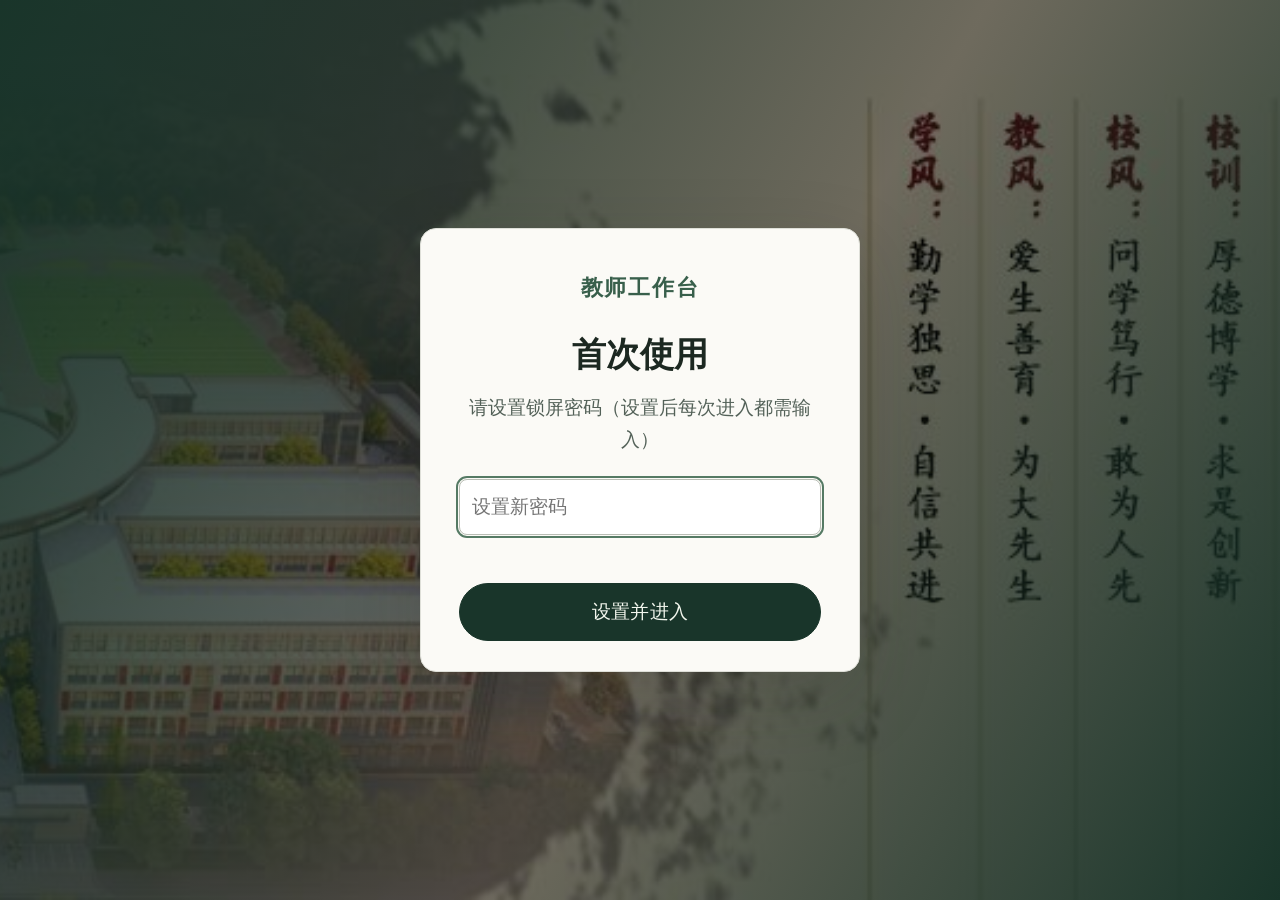
==== app/www/index.html @ 0e242943 "Initial commit: 教师工作台 v1.0820 - 本地运行的班主任/教师工作台 - 零依赖、纯本地、自动备份 - 支持 22 张表的导入导出 - 双目录隔离（app/ 与 data/） " ====
<!doctype html>
<html lang="zh-CN" data-storage-namespace="homeroom_workbench" data-design-system="quiet-luxury-a" style="--workbench-folio:'烟洲中学 · 教师工作台'">
<head>
  <meta charset="utf-8" />
  <meta name="viewport" content="width=device-width, initial-scale=1" />
  <meta name="description" content="教师工作台" />
  <title>教师工作台</title>
  <link rel="stylesheet" href="css/tokens.css" />
  <link rel="stylesheet" href="css/base.css" />
  <link rel="stylesheet" href="css/layout.css" />
  <link rel="stylesheet" href="css/components.css" />
  <link rel="stylesheet" href="css/editorial.css" />
  <link rel="stylesheet" href="css/dashboards.css" />
  <link rel="stylesheet" href="css/editable.css" />
  <link rel="stylesheet" href="css/premium-minimal.css" />
  <link rel="stylesheet" href="css/v3-refactor.css" />
  <link rel="stylesheet" href="css/print.css" media="print" />
</head>
<body>
  <div id="lockScreen" class="lock-screen hidden" aria-labelledby="lockTitle">
    <div class="lock-panel">
      <div class="lock-logo">教师工作台</div>
      <h2 id="lockTitle">已锁定</h2>
      <p class="lock-sub" id="lockSub">请输入锁屏密码继续使用</p>
      <input id="lockInput" type="password" placeholder="锁屏密码" autocomplete="off" aria-label="锁屏密码">
      <p id="lockError" class="lock-error" aria-live="polite"></p>
      <button class="button" id="lockConfirm">解锁</button>
    </div>
  </div>

  <div id="app" class="app">
    <header class="topbar">
      <div class="topbar-left">
        <button id="lockButton" class="lock-button" aria-label="立即锁定" title="立即锁定（无操作10分钟自动锁定）">🔒 锁定</button>
        <button id="mobileMenu" class="icon-button mobile-only" aria-label="打开菜单">☰</button>
        <label class="subject-switcher"><span class="sr-only">当前班级</span><span class="class-fixed-label" id="classFixedLabel">高一(1)班</span></label>
        <div class="primary-tabs" role="tablist" aria-label="工作台类型">
          <button class="primary-tab active" data-area="teaching" role="tab" aria-selected="true">班级工作</button>
          <button class="primary-tab" data-area="scores" role="tab" aria-selected="false">成绩管理</button>
        </div>
      </div>
      <div class="topbar-right">
        <button id="undoBtn" class="icon-button top-action" aria-label="撤回上一次操作" title="撤回上一次操作" disabled>↩</button>
        <button id="redoBtn" class="icon-button top-action" aria-label="回溯上一次操作" title="回溯上一次操作" disabled>↪</button>
        <button id="notifyButton" class="notification" aria-label="通知中心">♢<span class="notification-count" style="display:none">0</span></button>
      </div>
    </header>

    <div class="workspace">
      <aside id="sidebar" class="sidebar" aria-label="模块导航"></aside>
      <main id="mainContent" class="main-content" tabindex="-1"></main>
      <aside id="drawer" class="detail-drawer hidden" aria-label="详情面板"></aside>
    </div>
    <footer class="statusbar"><span id="syncStatus">数据已同步：刚刚</span><span id="todoStatus">待办3项</span><span>当前身份：<strong id="identityStatus">高一(1)班班主任</strong></span></footer>
  </div>

  <div id="modalRoot"></div>
  <div id="cursorHalo" aria-hidden="true"></div>
  <script src="js/hero-media.js"></script>
  <script src="js/local-persistence.js"></script>
  <script src="js/remote-store.js"></script>
  <script src="js/core.js"></script>
  <script src="js/data.js"></script>
  <script src="js/editable-workbench.js"></script>
  <script src="js/dashboards.js"></script>
  <script src="js/app.js"></script>
</body>
</html>
---- app/www/css/tokens.css ----
:root {
  --brand-900:#17291F; --brand-700:#1D6B4A; --brand-500:#3FA774; --brand-050:#E4F0E6;
  --canvas:#EEF2E9; --surface:#F9FAF4; --table-head:#EDF2EB; --chrome:#DDE5DC; --border:#C9D4CA; --border-strong:#98A89B;
  --ink:#17221B; --ink-2:#4B5C50; --ink-3:#7C8B80; --ok:#2E8B57; --warn:#A46D29;
  --danger:#B4463D; --info:#35756B; --focus:#3FA774; --ok-soft:rgba(46,139,87,.10); --warn-soft:rgba(164,109,41,.10); --danger-soft:rgba(180,70,61,.10); --info-soft:rgba(53,117,107,.10); --ink-soft:rgba(23,34,27,.08);
  --graphite:#17211D; --graphite-2:#25332C; --neon:#79F0A7; --sage:#DDE8D9; --ink-inverse:#F2F6ED;
  /* 语义色（供组件引用，随主题切换） */
  --brand-soft:rgba(120,151,131,.08); --brand-soft-strong:rgba(120,151,131,.14); --brand-soft-hover:rgba(120,151,131,.26);
  --brand-line:rgba(56,95,75,.28); --brand-line-strong:rgba(56,95,75,.4); --brand-line-soft:rgba(56,95,75,.14);
  --hero-tint-a:rgba(25,53,42,.94); --hero-tint-b:rgba(25,53,42,.66); --hero-tint-c:rgba(25,53,42,.06);
  --font-body:"Songti SC","STSong","SimSun","Noto Serif SC","宋体",serif; --font-display:"Songti SC","STSong","SimSun","Noto Serif SC","宋体",serif; --font-mono:"Songti SC","STSong","SimSun","Noto Serif SC","宋体",serif;
  --hero-image:linear-gradient(135deg,#24382d,#101914);
  --radius:3px; --shadow-pop:0 2px 10px rgba(23,41,31,.16); --shadow-modal:0 12px 32px rgba(23,41,31,.28);
}

/* ============ 配色2（烟洲中学校徽：暗红 #7A222E + 纯白） ============
 * 在 <html data-theme="badge"> 时生效；个人信息 → 界面主题 可切换。
 * 键名 badge 保持兼容历史选择，显示名为"配色2"。 */
[data-theme="badge"] {
  --brand-900:#5C1620; --brand-700:#7A222E; --brand-500:#A33A47; --brand-050:#F7ECEE;
  --canvas:#FFFFFF; --surface:#FFFFFF; --table-head:#F6F0F1; --chrome:#EFE6E7; --border:#E2D6D8; --border-strong:#BE9EA4;
  --ink:#2B1A1D; --ink-2:#5E474C; --ink-3:#8F7378; --ok:#2E7D5B; --warn:#A46D29;
  --danger:#B4463D; --info:#7A222E; --focus:#7A222E; --ok-soft:rgba(46,125,91,.10); --warn-soft:rgba(164,109,41,.10); --danger-soft:rgba(180,70,61,.10); --info-soft:rgba(122,34,46,.10); --ink-soft:rgba(43,26,29,.08);
  --graphite:#5C1620; --graphite-2:#7A222E; --neon:#A33A47; --sage:#F1E4E6; --ink-inverse:#FFFFFF;
  --brand-soft:rgba(122,34,46,.08); --brand-soft-strong:rgba(122,34,46,.14); --brand-soft-hover:rgba(122,34,46,.26);
  --brand-line:rgba(122,34,46,.28); --brand-line-strong:rgba(122,34,46,.4); --brand-line-soft:rgba(122,34,46,.14);
  --hero-tint-a:rgba(92,22,32,.94); --hero-tint-b:rgba(92,22,32,.66); --hero-tint-c:rgba(92,22,32,.06);
  --hero-image:linear-gradient(135deg,#5C1620,#2A0A10);
  --shadow-pop:0 2px 10px rgba(92,22,32,.16); --shadow-modal:0 12px 32px rgba(92,22,32,.28);
}

/* ============ 深夜模式（护眼深色，基于配色1的绿色品牌系） ============
 * 在 <html data-theme="dark"> 时生效；个人信息 → 界面主题 可切换。 */
[data-theme="dark"] {
  /* --brand-900 兼具"最深品牌色"与"标题/激活态文字色"两种用途；
   * 深夜模式下若保持近黑，用作文字时在深色背景上不可读 → 调亮为可读品牌绿。
   * 顶栏/主按钮等"深色大面"已改用 --graphite（见 layout.css），不受影响。 */
  --brand-900:#2FA468; --brand-700:#3FBF7E; --brand-500:#4FBF85; --brand-050:#13251C;
  --canvas:#0E1113; --surface:#161B1F; --table-head:#1D252B; --chrome:#13181C; --border:#29323A; --border-strong:#3F4B55;
  --ink:#E4EAE6; --ink-2:#A6B1AB; --ink-3:#6F7C75; --ok:#4CB782; --warn:#C79A4B;
  --danger:#D0695E; --info:#5FA8A0; --focus:#4FBF85; --ok-soft:rgba(76,183,130,.12); --warn-soft:rgba(199,154,75,.12); --danger-soft:rgba(208,105,94,.12); --info-soft:rgba(95,168,160,.12); --ink-soft:rgba(228,234,230,.10);
  --graphite:#0B0F12; --graphite-2:#141B18; --neon:#4FBF85; --sage:#17251E; --ink-inverse:#E4EAE6;
  --brand-soft:rgba(79,191,133,.10); --brand-soft-strong:rgba(79,191,133,.18); --brand-soft-hover:rgba(79,191,133,.30);
  --brand-line:rgba(79,191,133,.30); --brand-line-strong:rgba(79,191,133,.45); --brand-line-soft:rgba(79,191,133,.16);
  --hero-tint-a:rgba(8,12,16,.96); --hero-tint-b:rgba(8,12,16,.72); --hero-tint-c:rgba(8,12,16,.12);
  --hero-image:linear-gradient(135deg,#10181B,#06080A);
  --shadow-pop:0 2px 10px rgba(0,0,0,.42); --shadow-modal:0 12px 32px rgba(0,0,0,.55);
}
---- app/www/css/base.css ----
*{box-sizing:border-box}html,body{margin:0;min-height:100%;font-family:var(--font-body);font-size:13px;color:var(--ink);background:var(--canvas)}
body{line-height:1.65}button,input,select,textarea{font:inherit;color:inherit}button{cursor:pointer}button:focus-visible,input:focus-visible,select:focus-visible,textarea:focus-visible,[tabindex]:focus-visible{outline:2px solid var(--focus);outline-offset:1px}.hidden{display:none!important}.sr-only{position:absolute;width:1px;height:1px;padding:0;margin:-1px;overflow:hidden;clip:rect(0,0,0,0);white-space:nowrap;border:0}.muted{color:var(--ink-3)}.eyebrow{font-size:12px;color:var(--brand-500);margin:0 0 6px}.mono,.numeric,.data-table td.numeric,.data-table th.numeric{font-family:"IBM Plex Mono","SFMono-Regular",Consolas,monospace;font-variant-numeric:tabular-nums}.icon-button{border:1px solid transparent;background:transparent}.mobile-only{display:none}.no-margin{margin:0}.link-button{padding:0;border:0;background:transparent;color:var(--brand-500);text-decoration:underline}.danger-text{color:var(--danger)}.ok-text{color:var(--ok)}.warn-text{color:var(--warn)}
@media (prefers-reduced-motion:reduce){*,*::before,*::after{transition:none!important;animation:none!important;scroll-behavior:auto!important}}
@media (pointer:fine){body,.app,.subject-picker{cursor:none}button,a,select,input,textarea,[data-action]{cursor:none}#cursorHalo{position:fixed;left:0;top:0;width:58px;height:58px;pointer-events:none;z-index:100;opacity:0;mix-blend-mode:normal;transition:opacity .15s,width .18s,height .18s,filter .18s}#cursorHalo:before{content:"";position:absolute;left:0;top:0;width:43px;height:55px;background:#101813;clip-path:polygon(0 0,0 100%,28% 72%,44% 100%,57% 93%,42% 65%,83% 65%);filter:drop-shadow(1px 0 0 #F2F6ED) drop-shadow(2px 4px 2px rgba(0,0,0,.42))}#cursorHalo:after{content:"";position:absolute;left:7px;top:7px;width:37px;height:37px;border:1px solid rgba(121,240,167,.86);border-radius:50%;opacity:0;transition:opacity .18s,transform .18s}#cursorHalo.visible{opacity:1}#cursorHalo.hover:after{opacity:1;transform:scale(1.18)}#cursorHalo.hover:before{filter:drop-shadow(1px 0 0 #79F0A7) drop-shadow(3px 6px 3px rgba(0,0,0,.42))}#cursorHalo.down:before{transform:scale(.86);transform-origin:18px 20px}}
---- app/www/css/layout.css ----
.app{min-height:100vh;display:grid;grid-template-rows:48px 1fr 24px}.topbar{height:48px;background:var(--brand-900);color:#fff;display:flex;align-items:center;justify-content:space-between;padding:0 14px;gap:12px}.topbar-left,.topbar-right{display:flex;align-items:center;gap:10px;min-width:0}.brand-button{border:0;background:transparent;color:#fff;display:flex;align-items:center;gap:7px;font-weight:600;padding:0 2px}.brand-mark{width:28px;height:28px;display:inline-grid;place-items:center;background:#fff;color:var(--brand-900);border-radius:2px;font-weight:600}.brand-mark.small{width:24px;height:24px;font-size:13px}.subject-switcher select{background:transparent;color:#fff;border:1px solid rgba(255,255,255,.35);height:28px;border-radius:2px;padding:0 6px}.subject-switcher option{color:var(--ink);background:var(--surface)}.primary-tabs{display:flex;height:100%;align-items:stretch;margin-left:4px}.primary-tab{border:0;border-bottom:3px solid transparent;background:transparent;color:rgba(255,255,255,.72);padding:0 14px}.primary-tab.active{color:#fff;border-bottom-color:#fff;background:rgba(255,255,255,.08)}.term-label{color:rgba(255,255,255,.76);font-size:12px;white-space:nowrap}.teacher-label{font-weight:500;white-space:nowrap}.notification{position:relative;border:0;background:transparent;color:#fff;font-size:18px;padding:2px 7px}.notification-count{position:absolute;top:-1px;right:0;background:var(--danger);font:11px/17px "IBM Plex Mono",monospace;width:17px;height:17px;border-radius:50%}.top-reset{color:rgba(255,255,255,.82)!important}.workspace{min-height:0;display:grid;grid-template-columns:220px minmax(0,1fr) 0;overflow:hidden}.workspace.with-drawer{grid-template-columns:220px minmax(0,1fr) 320px}.sidebar{background:var(--surface);border-right:1px solid var(--border);padding:10px 0;overflow:auto}.main-content{overflow:auto;padding:18px 20px 28px;min-width:0}.detail-drawer{background:var(--surface);border-left:1px solid var(--border-strong);overflow:auto;padding:16px}.statusbar{background:#e7ebf0;border-top:1px solid var(--border);display:flex;align-items:center;justify-content:space-between;padding:0 14px;color:var(--ink-2);font-size:12px}.sidebar-group-title{padding:8px 14px 4px;color:var(--ink-3);font-size:12px}.sidebar-divider{border-top:1px solid var(--border-strong);margin:8px 0}.sidebar-item{width:100%;border:0;background:transparent;text-align:left;padding:8px 14px;color:var(--ink-2);display:flex;align-items:center;gap:8px}.sidebar-item:hover{background:var(--brand-050)}.sidebar-item.active{background:var(--brand-050);color:var(--brand-700);font-weight:600;border-right:3px solid var(--brand-700)}.sidebar-icon{width:17px;text-align:center;color:var(--ink-3)}.sidebar-item.active .sidebar-icon{color:var(--brand-700)}
@media(max-width:1279px){.workspace{grid-template-columns:56px minmax(0,1fr)}.workspace.with-drawer{grid-template-columns:56px minmax(0,1fr) 300px}.sidebar{padding-top:8px}.sidebar-group-title,.sidebar-item span:not(.sidebar-icon),.sidebar-divider{display:none}.sidebar-item{justify-content:center;padding:9px 0}.sidebar-item.active{border-right:0;border-left:3px solid var(--brand-700)}}
@media(max-width:767px){.app{grid-template-rows:48px 1fr 24px}.topbar{padding:0 8px}.mobile-only{display:inline-block;color:#fff;font-size:18px}.brand-button span:last-child,.term-label,.teacher-label,.top-reset{display:none}.topbar-left,.topbar-right{gap:5px}.topbar-right{margin-left:auto}.subject-switcher select{max-width:84px}.workspace,.workspace.with-drawer{grid-template-columns:1fr;position:relative}.sidebar{position:fixed;z-index:15;top:48px;bottom:24px;left:0;width:230px;transform:translateX(-100%);transition:transform .18s ease;box-shadow:var(--shadow-pop)}.sidebar.open{transform:translateX(0)}.sidebar-group-title,.sidebar-item span:not(.sidebar-icon),.sidebar-divider{display:block}.sidebar-item{justify-content:flex-start;padding:8px 14px}.sidebar-item.active{border-left:0;border-right:3px solid var(--brand-700)}.main-content{padding:14px 10px 22px}.detail-drawer{position:fixed;z-index:18;right:0;top:48px;bottom:24px;width:min(320px,92vw);box-shadow:var(--shadow-modal)}.statusbar{font-size:11px;padding:0 7px}.statusbar span:nth-child(2){display:none}}
.sidebar-icon{width:22px;height:22px;display:inline-grid;place-items:center;text-align:center;color:var(--ink-2);font-size:12px;font-weight:600;border:1px solid var(--border);background:var(--table-head);border-radius:2px}.sidebar-item.active .sidebar-icon{color:var(--brand-700);border-color:var(--brand-500);background:var(--surface)}
.topbar{background:var(--graphite);border-bottom:1px solid rgba(121,240,167,.25)}.brand-mark{background:var(--neon);color:var(--graphite)}.primary-tab.active{border-bottom-color:var(--neon)}.sidebar{background:rgba(249,250,244,.92);backdrop-filter:blur(7px)}.statusbar{background:var(--graphite);color:rgba(242,246,237,.76);border-top-color:rgba(121,240,167,.24)}
---- app/www/css/components.css ----
.subject-picker{position:fixed;inset:0;background:var(--brand-900);display:grid;place-items:center;z-index:50}.picker-panel{width:min(1050px,92vw);background:var(--surface);border:1px solid var(--border-strong);padding:28px 32px}.picker-brand{display:flex;align-items:center;gap:10px;font-size:16px;font-weight:600;color:var(--brand-900)}.picker-panel h1{font-size:20px;font-weight:600;margin:8px 0 2px}.subject-grid{display:grid;grid-template-columns:repeat(5,1fr);gap:10px;margin-top:22px}.subject-card{border:1px solid var(--border);background:var(--surface);text-align:left;padding:14px;min-height:104px;border-radius:2px}.subject-card:hover,.subject-card:focus-visible{border-color:var(--brand-500);background:var(--brand-050)}.subject-card strong{display:block;font-size:16px;font-weight:500;color:var(--brand-700);margin-bottom:6px}.subject-card small{display:block;color:var(--ink-2);font-size:12px}.page-head{display:flex;align-items:flex-start;justify-content:space-between;gap:12px;border-bottom:1px solid var(--border-strong);padding-bottom:12px;margin-bottom:14px}.page-head h1{font-size:20px;font-weight:600;margin:0 0 3px}.breadcrumbs{font-size:12px;color:var(--ink-3);margin-bottom:5px}.head-actions{display:flex;gap:7px;align-items:center;flex-wrap:wrap}.button{height:28px;border:1px solid var(--brand-700);border-radius:2px;padding:0 12px;background:var(--brand-700);color:var(--ink-inverse);font-weight:500}.button.secondary{background:var(--surface);color:var(--brand-700)}.button.danger{background:var(--surface);border-color:var(--danger);color:var(--danger)}.button.text{border-color:transparent;background:transparent;color:var(--brand-500);padding:0 5px}.button:disabled{cursor:not-allowed;background:var(--chrome);color:var(--ink-3);border-color:var(--border)}.section{background:var(--surface);border:1px solid var(--border);margin-bottom:14px}.section-title{display:flex;align-items:center;justify-content:space-between;min-height:42px;padding:0 13px;border-bottom:1px solid var(--border);font-weight:600}.section-title small{color:var(--ink-3);font-weight:400}.section-body{padding:13px}.grid-2{display:grid;grid-template-columns:repeat(2,minmax(0,1fr));gap:14px}.grid-3{display:grid;grid-template-columns:repeat(3,minmax(0,1fr));gap:12px}.grid-4{display:grid;grid-template-columns:repeat(4,minmax(0,1fr));gap:10px}.stat-card{border:1px solid var(--border);padding:12px;background:var(--surface)}.stat-label{font-size:12px;color:var(--ink-2)}.stat-value{font:20px/1.4 "IBM Plex Mono",monospace;font-variant-numeric:tabular-nums;color:var(--brand-900);margin-top:4px}.stat-sub{font-size:12px;color:var(--ink-3)}.data-table-wrap{overflow:auto;max-height:580px;border:1px solid var(--border)}.data-table{width:100%;border-collapse:collapse;min-width:680px}.data-table th{position:sticky;top:0;z-index:1;background:#F7F9FB;color:var(--ink-2);font-weight:500;font-size:12px;text-align:left;border-bottom:1px solid var(--border-strong);padding:8px 9px;white-space:nowrap}.data-table td{height:36px;border-bottom:1px solid var(--border);padding:6px 9px;vertical-align:middle;white-space:nowrap}.data-table tbody tr:hover{background:var(--brand-050)}.data-table th:first-child,.data-table td:first-child{position:sticky;left:0;z-index:2;background:inherit}.status-badge{display:inline-block;border:1px solid currentColor;padding:0 5px;line-height:19px;height:21px;font-size:12px;border-radius:2px}.status-badge.ok{color:var(--ok);background:rgba(30,122,70,.08)}.status-badge.warn{color:var(--warn);background:rgba(184,115,11,.08)}.status-badge.danger{color:var(--danger);background:rgba(192,57,43,.08)}.status-badge.info{color:var(--info);background:rgba(14,110,140,.08)}.status-badge.neutral{color:var(--ink-2);background:rgba(76,85,97,.08)}.form-grid{display:grid;grid-template-columns:repeat(2,minmax(0,1fr));gap:10px 16px}.field{display:flex;flex-direction:column;gap:4px}.field.full{grid-column:1/-1}.field label{font-size:12px;color:var(--ink-2)}.required:before{content:"*";color:var(--danger);margin-right:3px}.field input,.field select,.field textarea{height:30px;border:1px solid var(--border-strong);border-radius:2px;padding:4px 8px;background:#fff}.field textarea{height:74px;resize:vertical}.field-error{font-size:12px;color:var(--danger);min-height:18px}.toolbar{display:flex;align-items:center;gap:7px;flex-wrap:wrap;margin-bottom:10px}.toolbar input,.toolbar select{height:28px;border:1px solid var(--border);border-radius:2px;padding:0 7px;background:#fff}.alert{border:1px solid var(--warn);background:rgba(184,115,11,.08);padding:9px 11px;color:#754800;margin-bottom:12px}.alert.danger{border-color:var(--danger);background:rgba(192,57,43,.08);color:#8c2c21}.alert.info{border-color:var(--info);background:rgba(14,110,140,.08);color:#0b596f}.empty-state{border:1px dashed var(--border-strong);padding:28px;text-align:center;color:var(--ink-3)}.progress{height:7px;background:#e7ebf0;border:1px solid var(--border);overflow:hidden}.progress>span{display:block;height:100%;background:var(--brand-700)}.timeline{display:flex;align-items:flex-start;gap:0;margin:4px 0 18px}.timeline-step{flex:1;position:relative;text-align:center;padding-top:26px;color:var(--ink-3);font-size:12px}.timeline-step:before{content:"";position:absolute;top:8px;left:0;right:0;height:2px;background:var(--border-strong)}.timeline-step:first-child:before{left:50%}.timeline-step:last-child:before{right:50%}.timeline-step:after{content:"";position:absolute;top:1px;left:50%;transform:translateX(-50%);width:16px;height:16px;background:#fff;border:2px solid var(--border-strong);border-radius:50%}.timeline-step.done{color:var(--brand-700)}.timeline-step.done:before,.timeline-step.done:after{border-color:var(--brand-700);background:var(--brand-700)}.timeline-step.current{color:var(--warn);font-weight:500}.timeline-step.current:after{border-color:var(--warn);background:#fff}.metric-ring{width:92px;height:92px;border-radius:50%;display:grid;place-items:center;border:9px solid var(--brand-050);position:relative}.metric-ring:before{content:"";position:absolute;inset:-9px;border-radius:50%;border:9px solid transparent;border-top-color:var(--brand-700);border-right-color:var(--brand-700);transform:rotate(30deg)}.metric-ring strong{font:20px "IBM Plex Mono",monospace}.chart-box{border:1px solid var(--border);padding:10px;min-height:220px}.chart-box h3{font-size:13px;font-weight:600;margin:0 0 7px}.chart-box svg{width:100%;height:180px;display:block}.heatmap{display:grid;grid-template-columns:140px repeat(5,1fr);font-size:12px}.heatmap>div{border-right:1px solid var(--border);border-bottom:1px solid var(--border);padding:6px}.heat-cell{color:#fff;text-align:center;font-family:"IBM Plex Mono",monospace}.drag-cell{cursor:grab}.drag-cell.dragging{opacity:.55}.conflict{outline:2px solid var(--danger);outline-offset:-2px;background:rgba(192,57,43,.08)!important}.schedule{table-layout:fixed}.schedule th,.schedule td{min-width:92px;text-align:center}.schedule td{height:58px;white-space:normal}.schedule .period{text-align:left;color:var(--ink-2);font-family:"IBM Plex Mono",monospace;width:66px}.schedule .lesson{border-left:3px solid var(--brand-500);background:var(--brand-050);padding:5px;text-align:left;font-size:12px}.toast-region{position:fixed;right:18px;bottom:42px;z-index:40}.toast{background:var(--brand-900);color:#fff;padding:9px 12px;margin-top:6px;box-shadow:var(--shadow-pop);border-radius:2px}.modal-backdrop{position:fixed;inset:0;background:rgba(16,29,42,.34);display:grid;place-items:center;z-index:30}.modal{width:min(600px,92vw);max-height:84vh;overflow:auto;background:#fff;box-shadow:var(--shadow-modal);border:1px solid var(--border-strong)}.modal-head{display:flex;justify-content:space-between;align-items:center;border-bottom:1px solid var(--border);padding:11px 14px;font-weight:600}.modal-body{padding:14px}.modal-foot{border-top:1px solid var(--border);padding:10px 14px;display:flex;justify-content:flex-end;gap:7px}.close-button{border:0;background:transparent;font-size:18px;color:var(--ink-2)}.mini-list{margin:0;padding:0;list-style:none}.mini-list li{padding:7px 0;border-bottom:1px solid var(--border);display:flex;justify-content:space-between;gap:8px}.task-row{display:grid;grid-template-columns:1fr auto;gap:8px;align-items:center;border-bottom:1px solid var(--border);padding:8px 0}.task-row:last-child{border-bottom:0}.split{display:flex;justify-content:space-between;align-items:center;gap:8px}.note{font-size:12px;color:var(--ink-3)}
@media(max-width:900px){.subject-grid{grid-template-columns:repeat(3,1fr)}.grid-4{grid-template-columns:repeat(2,1fr)}.grid-3{grid-template-columns:repeat(2,1fr)}}
@media(max-width:600px){.subject-grid{grid-template-columns:repeat(2,1fr);gap:7px}.picker-panel{padding:22px 16px}.subject-card{min-height:92px;padding:10px}.subject-card strong{font-size:14px}.page-head{display:block}.head-actions{margin-top:9px}.grid-2,.grid-3,.form-grid{grid-template-columns:1fr}.grid-4{grid-template-columns:repeat(2,1fr)}.data-table-wrap{border-left:0;border-right:0}.data-table{min-width:580px}.data-table thead{display:none}.data-table,.data-table tbody,.data-table tr,.data-table td{display:block;width:100%}.data-table tr{border:1px solid var(--border);margin-bottom:8px;padding:4px;background:var(--surface)}.data-table td{height:auto;min-height:30px;border:0;display:flex;justify-content:space-between;white-space:normal;padding:5px 7px}.data-table td:before{content:attr(data-label);color:var(--ink-2);font-size:12px;margin-right:10px}.data-table th:first-child,.data-table td:first-child{position:static}.heatmap{grid-template-columns:100px repeat(5,1fr);font-size:11px}.chart-box{min-height:190px}.chart-box svg{height:150px}.timeline-step{font-size:11px}.schedule{display:table;min-width:650px}.schedule-wrap{overflow:auto}.metric-ring{margin:0 auto}}
.activity-panel .section-body{padding:14px 14px 11px}.activity-meta{display:flex;align-items:center;gap:9px;font-weight:400}.activity-caption{display:flex;align-items:baseline;justify-content:space-between;margin-bottom:10px}.activity-scroll{overflow-x:auto;padding-bottom:3px}.activity-grid{display:grid;grid-template-rows:repeat(7,20px);grid-auto-flow:column;grid-auto-columns:20px;gap:6px;min-width:max-content}.activity-cell{width:20px;height:20px;display:block;padding:0;border:0;border-radius:5px;background:var(--chrome);appearance:none}.activity-cell:hover,.activity-cell:focus-visible{outline:2px solid var(--brand-500);outline-offset:2px}.activity-cell.level-1{background:var(--brand-050)}.activity-cell.level-2{background:var(--brand-500)}.activity-cell.level-3{background:var(--brand-700)}.activity-months{display:grid;grid-template-columns:repeat(12,1fr);min-width:1030px;padding-top:10px;color:var(--ink-3);font-size:16px}.activity-months span{text-align:left}.activity-legend{display:flex;align-items:center;justify-content:flex-end;gap:5px;margin-top:10px;color:var(--ink-3);font-size:12px}.activity-legend .activity-cell{width:14px;height:14px;border-radius:4px}.activity-legend .activity-cell:hover{outline:0}.activity-legend .level-0{background:var(--chrome)}
@media(max-width:600px){.activity-meta .status-badge{display:none}.activity-grid{grid-template-rows:repeat(7,16px);grid-auto-columns:16px;gap:4px}.activity-cell{width:16px;height:16px;border-radius:4px}.activity-months{min-width:830px;font-size:13px}.activity-caption{margin-bottom:8px}}
.page-head h1,.section-title,.picker-panel h1,.picker-brand,.activity-caption strong{font-family:var(--font-display);letter-spacing:.02em}.page-head h1{font-size:22px;color:var(--brand-900)}.section{background:var(--surface);border-color:var(--border);box-shadow:0 1px 0 color-mix(in srgb, var(--ink) 6%, transparent)}.section-title{min-height:46px;background:var(--brand-soft);color:var(--brand-900)}.stat-card{background:var(--surface);border-color:var(--border)}.stat-value{color:var(--brand-900)}.button{background:var(--brand-700);border-color:var(--brand-700);color:var(--ink-inverse)}.button.secondary{background:transparent;color:var(--brand-700);border-color:var(--brand-500)}.button:hover{background:var(--graphite-2);border-color:var(--graphite-2)}.button.secondary:hover{background:var(--sage);color:var(--brand-900);border-color:var(--brand-700)}.alert.info{border-color:var(--info);background:var(--info-soft);color:var(--ink)}.subject-picker{background:color-mix(in srgb, var(--graphite) 88%, var(--brand-500))}.picker-panel{background:var(--surface);border-color:var(--border-strong)}.subject-card{background:var(--surface);border-color:var(--border-strong)}.subject-card strong{font-family:var(--font-display);color:var(--brand-900)}.activity-panel{background:var(--graphite);color:var(--ink-inverse);border-color:rgba(121,240,167,.28)}.activity-panel .section-title{background:rgba(255,255,255,.04);color:var(--ink-inverse);border-bottom-color:rgba(121,240,167,.2)}.activity-panel .note,.activity-panel .activity-caption{color:rgba(242,246,237,.72)}.activity-cell.level-1{background:#5FBB81}.activity-cell.level-2{background:#37B56D}.activity-cell.level-3{background:var(--neon)}.activity-panel .activity-months{color:rgba(242,246,237,.7)}.activity-panel .activity-legend{color:rgba(242,246,237,.7)}
.campus-hero{margin:0 0 16px;background:var(--graphite);border:1px solid rgba(121,240,167,.28);color:var(--ink-inverse);overflow:hidden;box-shadow:0 10px 24px rgba(23,41,31,.18)}.campus-visual{position:relative;min-height:365px;overflow:hidden}.campus-backdrop{position:absolute;inset:0;background:linear-gradient(112deg,rgba(23,33,29,.98) 0%,rgba(23,33,29,.78) 34%,rgba(23,33,29,.14) 70%),var(--hero-image) center/cover no-repeat;filter:saturate(.88) contrast(1.03)}.campus-grid-lines{position:absolute;inset:0;background-image:linear-gradient(rgba(121,240,167,.08) 1px,transparent 1px),linear-gradient(90deg,rgba(121,240,167,.08) 1px,transparent 1px);background-size:42px 42px;mask-image:linear-gradient(90deg,#000,transparent 72%);pointer-events:none}.campus-hero-copy{position:relative;z-index:2;width:min(470px,58%);padding:34px 30px}.campus-hero-copy h2{font:32px/1.12 var(--font-display);font-weight:600;margin:4px 0 10px;color:var(--ink-inverse)}.campus-hero-copy p{margin:0;color:rgba(242,246,237,.74);max-width:390px;font-size:14px;line-height:1.8}.campus-hero .eyebrow{color:var(--neon);font:11px var(--font-mono);letter-spacing:.11em}.campus-actions{display:flex;gap:8px;margin-top:20px}.campus-actions .button.secondary{border-color:rgba(121,240,167,.58);color:var(--neon);background:rgba(23,33,29,.42)}.campus-actions .button.secondary:hover{background:rgba(121,240,167,.12);color:var(--ink-inverse)}.campus-label{position:absolute;z-index:2;color:var(--ink-inverse);background:rgba(23,33,29,.84);border:1px solid rgba(121,240,167,.32);padding:7px 10px;min-width:118px;font-size:12px;box-shadow:0 6px 12px rgba(0,0,0,.18);animation:labelFloat 5s ease-in-out infinite}.campus-label strong{display:block;color:var(--neon);font:18px var(--font-mono);margin-top:2px}.campus-label small{display:block;color:rgba(242,246,237,.6);font-size:10px}.label-main{top:24px;right:28px;color:var(--neon)}.label-lib{top:76px;right:185px}.label-field{bottom:88px;right:205px;animation-delay:-1.2s}.label-lab{bottom:45px;right:45px;animation-delay:-2.3s}.pulse-dot{display:inline-block;width:7px;height:7px;border-radius:50%;background:var(--neon);margin-right:6px;box-shadow:0 0 0 5px rgba(121,240,167,.16)}.campus-orbit{position:absolute;border:1px solid rgba(121,240,167,.48);border-radius:50%;pointer-events:none}.orbit-a{width:280px;height:110px;right:94px;top:118px;transform:rotate(-19deg)}.orbit-b{width:180px;height:74px;right:240px;bottom:62px;transform:rotate(28deg);border-style:dashed}.campus-metrics{display:grid;grid-template-columns:repeat(3,1fr) 1.3fr;border-top:1px solid rgba(121,240,167,.2);background:rgba(13,20,16,.72)}.campus-metrics>div{padding:12px 16px;border-right:1px solid rgba(121,240,167,.15)}.campus-metrics span,.campus-metrics small{display:block;color:rgba(242,246,237,.58);font-size:11px}.campus-metrics strong{display:block;color:var(--ink-inverse);font:20px var(--font-mono);margin:2px 0}.campus-metrics small{color:var(--neon)}.campus-signal{display:grid;grid-template-columns:auto 1fr;align-items:center;column-gap:8px}.campus-signal i{grid-row:span 2;width:9px;height:9px;border-radius:50%;background:var(--neon);box-shadow:0 0 0 6px rgba(121,240,167,.11)}.campus-signal strong{font-size:14px}@keyframes labelFloat{0%,100%{transform:translateY(0)}50%{transform:translateY(-4px)}}
@media(max-width:700px){.campus-visual{min-height:470px}.campus-backdrop{background-position:63% center}.campus-hero-copy{width:100%;padding:24px 18px;background:linear-gradient(90deg,rgba(23,33,29,.92),rgba(23,33,29,.32))}.campus-hero-copy h2{font-size:27px}.campus-label{transform:scale(.86);transform-origin:right top}.label-main{top:16px;right:14px}.label-lib{top:74px;right:110px}.label-field{bottom:82px;right:100px}.label-lab{bottom:28px;right:12px}.campus-metrics{grid-template-columns:repeat(2,1fr)}.campus-metrics>div{padding:10px 12px}.campus-signal{display:none}}
.file-stack{position:absolute;right:28px;bottom:34px;width:158px;height:100px;z-index:4;perspective:700px}.file-card{position:absolute;right:0;top:20px;width:134px;height:58px;border:1px solid rgba(242,246,237,.24);border-radius:8px;background:rgba(243,247,238,.88);color:var(--graphite);font:13px var(--font-body);text-align:left;padding:0 14px;box-shadow:0 12px 18px rgba(0,0,0,.22);transition:transform .48s cubic-bezier(.2,.75,.2,1),background .22s,color .22s,box-shadow .22s}.file-card:hover,.file-stack:focus-within .file-card{background:var(--neon);color:var(--graphite);box-shadow:0 16px 26px rgba(0,0,0,.32)}.file-back{transform:translate3d(-2px,0,-22px) rotate(-7deg);background:rgba(220,229,218,.7)}.file-mid{transform:translate3d(8px,-1px,-10px) rotate(4deg);background:rgba(238,243,235,.82)}.file-front{transform:translate3d(18px,6px,0) rotate(9deg);font-weight:600}.file-front span{margin-right:7px}.file-stack:hover .file-back,.file-stack.is-extracted .file-back{transform:translate3d(-104px,-22px,0) rotate(-12deg)}.file-stack:hover .file-mid,.file-stack.is-extracted .file-mid{transform:translate3d(-54px,-6px,0) rotate(-4deg)}.file-stack:hover .file-front,.file-stack.is-extracted .file-front{transform:translate3d(23px,18px,10px) rotate(11deg)}
@media(max-width:700px){.file-stack{right:6px;bottom:42px;transform:scale(.72);transform-origin:right bottom}}
.resource-deck{margin:0 0 16px;padding:20px 22px 16px;background:var(--graphite);border:1px solid rgba(121,240,167,.28);color:var(--ink-inverse);overflow:hidden}.resource-deck-head{display:flex;justify-content:space-between;align-items:flex-end;gap:16px}.resource-deck-head h2{font:25px var(--font-display);margin:2px 0 6px}.resource-deck-head p{margin:0;color:rgba(242,246,237,.64)}.resource-summary{text-align:right;border-left:1px solid rgba(121,240,167,.24);padding-left:20px}.resource-summary strong{display:block;color:var(--neon);font:32px var(--font-mono)}.resource-summary span{font-size:11px;color:rgba(242,246,237,.6)}.resource-deck-stage{display:flex;align-items:flex-end;gap:8px;min-height:190px;padding:24px 12px 17px;overflow-x:auto;perspective:1000px}.resource-card{flex:0 0 128px;height:148px;position:relative;text-align:left;border:1px solid rgba(23,33,29,.18);border-radius:6px;background:#E9EFE5;color:var(--graphite);padding:15px 12px 12px;transform:rotate(calc((var(--n,0) - 7) * 1deg)) translateY(0);box-shadow:0 10px 16px rgba(0,0,0,.24);transition:transform .46s cubic-bezier(.2,.75,.2,1),background .22s,box-shadow .22s;cursor:none}.resource-card:nth-child(odd){transform:rotate(-2deg) translateY(5px)}.resource-card:nth-child(even){transform:rotate(2deg) translateY(0)}.resource-card:hover,.resource-card:focus-visible,.resource-card.active{z-index:5;background:var(--neon);box-shadow:0 18px 30px rgba(0,0,0,.35);transform:translateY(-22px) rotate(0deg) scale(1.04)}.resource-card-index{display:block;font:11px var(--font-mono);color:var(--brand-700);margin-bottom:34px}.resource-card strong{display:block;font:17px var(--font-display);white-space:nowrap}.resource-card small{display:block;color:rgba(23,33,29,.58);font-size:10px;margin-top:6px}.resource-card i{position:absolute;right:11px;bottom:10px;font-style:normal;color:var(--brand-700)}.resource-deck-foot{border-top:1px solid rgba(121,240,167,.18);padding-top:10px;display:flex;justify-content:space-between;align-items:center;color:rgba(242,246,237,.6);font-size:12px}.resource-deck-foot .button.text{color:var(--neon)}
@media(max-width:700px){.resource-deck{padding:17px 13px 13px}.resource-deck-head h2{font-size:22px}.resource-summary{display:none}.resource-deck-stage{margin:0 -3px;min-height:166px;padding-left:4px}.resource-card{flex-basis:112px;height:132px}.resource-card-index{margin-bottom:24px}.resource-deck-foot{display:block}.resource-deck-foot .button{margin-top:5px;padding-left:0}}
.resource-drawer-tray{height:310px;position:relative;overflow:hidden;margin:18px 0 2px;border:1px solid rgba(121,240,167,.2);background:linear-gradient(180deg,rgba(5,11,8,.15),rgba(5,11,8,.72));box-shadow:inset 0 14px 30px rgba(0,0,0,.22),inset 0 -14px 18px rgba(0,0,0,.32);perspective:1200px}.drawer-rail{position:absolute;left:4%;right:4%;bottom:18px;height:13px;border:1px solid rgba(121,240,167,.25);background:rgba(121,240,167,.08);box-shadow:0 0 24px rgba(121,240,167,.08)}.resource-drawer-stack{position:absolute;inset:0}.resource-drawer-tray .resource-card{position:absolute;left:calc(50% - 88px);bottom:0;width:176px;height:238px;display:block;border-radius:5px 5px 2px 2px;padding:16px 15px 14px;transform:translate3d(var(--offset),142px,0) rotate(var(--tilt));transform-origin:center bottom;transition:transform .6s cubic-bezier(.2,.78,.18,1),box-shadow .32s,background .24s;z-index:calc(20 - var(--stack));overflow:hidden;background:linear-gradient(160deg,#EEF2EA,#D6E1D3);box-shadow:0 6px 12px rgba(0,0,0,.24);cursor:none}.resource-drawer-tray .resource-card:after{content:"";position:absolute;inset:0;background:linear-gradient(135deg,rgba(255,255,255,.35),transparent 36%,rgba(23,41,31,.16));pointer-events:none}.resource-drawer-tray .resource-card:hover{transform:translate3d(var(--offset),106px,18px) rotate(0deg);background:#DDF4DF;box-shadow:0 16px 24px rgba(0,0,0,.36);z-index:40}.resource-drawer-tray .resource-card.is-open{transform:translate3d(var(--offset),-18px,80px) rotate(0deg) scale(1.04);background:var(--neon);box-shadow:0 22px 34px rgba(0,0,0,.46);z-index:70}.resource-card-tab{position:relative;z-index:2;display:block;color:var(--brand-700);font:11px var(--font-mono);letter-spacing:.12em;opacity:1}.resource-drawer-tray .resource-card-index{display:none}.resource-drawer-tray .resource-card strong,.resource-drawer-tray .resource-card small,.resource-drawer-tray .resource-card i{position:relative;z-index:2;opacity:0;transform:translateY(8px);transition:opacity .2s .08s,transform .35s}.resource-drawer-tray .resource-card.is-open strong,.resource-drawer-tray .resource-card.is-open small,.resource-drawer-tray .resource-card.is-open i{opacity:1;transform:translateY(0)}.resource-drawer-tray .resource-card strong{display:block;margin-top:74px;font:20px var(--font-display);white-space:nowrap}.resource-drawer-tray .resource-card small{display:block;color:rgba(23,33,29,.7);font-size:11px;margin-top:10px}.resource-drawer-tray .resource-card i{position:absolute;right:15px;bottom:16px;color:var(--brand-700);font-style:normal;font-size:20px}.drawer-handle{position:absolute;left:50%;bottom:4px;transform:translateX(-50%);z-index:90;color:rgba(242,246,237,.52);font-size:11px;letter-spacing:.14em;pointer-events:none}.resource-drawer-tray:after{content:"";position:absolute;left:0;right:0;bottom:0;height:31px;background:linear-gradient(180deg,transparent,rgba(5,11,8,.82));pointer-events:none}
@media(max-width:700px){.resource-drawer-tray{height:260px}.resource-drawer-tray .resource-card{left:calc(50% - 67px);width:134px;height:204px;transform:translate3d(var(--offset),116px,0) rotate(var(--tilt))}.resource-drawer-tray .resource-card:hover{transform:translate3d(var(--offset),88px,18px) rotate(0deg)}.resource-drawer-tray .resource-card.is-open{transform:translate3d(var(--offset),-12px,80px) rotate(0deg) scale(1.02)}.resource-drawer-tray .resource-card strong{margin-top:60px;font-size:17px}}
.resource-canvas-section{margin:0 0 16px;padding:20px 22px 16px;background:var(--graphite);border:1px solid rgba(121,240,167,.28);color:var(--ink-inverse);overflow:hidden;box-shadow:0 10px 24px rgba(23,41,31,.18)}.resource-canvas-head{display:flex;align-items:flex-end;justify-content:space-between;gap:18px}.resource-canvas-head h2{font:27px var(--font-display);margin:3px 0 6px}.resource-canvas-head p{margin:0;color:rgba(242,246,237,.62)}.resource-canvas-tools{display:flex;align-items:center;gap:7px;font:12px var(--font-mono);color:var(--neon)}.canvas-tool{height:28px;min-width:29px;border:1px solid rgba(121,240,167,.42);background:rgba(121,240,167,.08);color:var(--neon);border-radius:3px;font:16px var(--font-mono)}.canvas-tool.wide{padding:0 9px;font:12px var(--font-body)}.canvas-tool:hover{background:var(--neon);color:var(--graphite)}.resource-canvas-viewport{height:620px;position:relative;overflow:hidden;margin-top:17px;background-color:#101914;background-image:linear-gradient(rgba(121,240,167,.08) 1px,transparent 1px),linear-gradient(90deg,rgba(121,240,167,.08) 1px,transparent 1px),radial-gradient(circle at 50% 45%,rgba(121,240,167,.1),transparent 44%);background-size:42px 42px,42px 42px,100% 100%;border:1px solid rgba(121,240,167,.24);cursor:grab}.resource-canvas-viewport.is-panning{cursor:grabbing}.resource-canvas-world{position:absolute;left:0;top:0;width:1800px;height:1100px;transform-origin:0 0;will-change:transform}.canvas-links{position:absolute;inset:0;width:1800px;height:1100px;overflow:visible}.canvas-links path{fill:none;stroke:rgba(121,240,167,.42);stroke-width:2;stroke-dasharray:7 8;filter:drop-shadow(0 0 5px rgba(121,240,167,.18));animation:linkFlow 10s linear infinite}.canvas-links path:nth-child(3n){stroke:rgba(91,190,147,.68);stroke-dasharray:2 10}.canvas-node{position:absolute;width:190px;height:120px;padding:13px 14px;text-align:left;border:1px solid rgba(121,240,167,.28);border-radius:5px;background:rgba(27,41,32,.92);color:var(--ink-inverse);box-shadow:0 9px 18px rgba(0,0,0,.28);transition:transform .24s,box-shadow .24s,border-color .24s,background .24s;cursor:grab}.canvas-node:hover,.canvas-node.selected{border-color:var(--neon);box-shadow:0 0 0 1px rgba(121,240,167,.32),0 18px 28px rgba(0,0,0,.34);background:rgba(35,58,44,.96);transform:translateY(-5px)}.canvas-node.is-dragging{cursor:grabbing;transform:scale(1.04);z-index:100}.canvas-node-type{display:inline-block;font:10px var(--font-mono);letter-spacing:.12em;color:var(--neon);border:1px solid rgba(121,240,167,.36);padding:2px 4px}.canvas-node strong{display:block;font:19px var(--font-display);margin-top:17px}.canvas-node small{display:block;color:rgba(242,246,237,.56);font-size:11px;margin-top:6px}.canvas-node i{position:absolute;right:12px;bottom:10px;font-style:normal;color:var(--neon)}.canvas-crosshair{position:absolute;left:50%;top:50%;width:120px;height:120px;border:1px solid rgba(121,240,167,.14);border-radius:50%;transform:translate(-50%,-50%);pointer-events:none}.canvas-crosshair:before,.canvas-crosshair:after{content:"";position:absolute;background:rgba(121,240,167,.2)}.canvas-crosshair:before{left:50%;top:-16px;bottom:-16px;width:1px}.canvas-crosshair:after{top:50%;left:-16px;right:-16px;height:1px}.canvas-minimap{position:absolute;right:16px;bottom:16px;width:160px;height:104px;border:1px solid rgba(121,240,167,.34);background:rgba(13,20,16,.86);box-shadow:0 8px 16px rgba(0,0,0,.28)}.minimap-title{position:absolute;left:8px;top:5px;color:rgba(242,246,237,.48);font:9px var(--font-mono);letter-spacing:.12em}.canvas-minimap i{position:absolute;width:5px;height:5px;border-radius:50%;background:var(--neon);box-shadow:0 0 5px rgba(121,240,167,.55)}.canvas-hint{position:absolute;left:16px;bottom:15px;color:rgba(242,246,237,.48);font:10px var(--font-mono);letter-spacing:.08em;pointer-events:none}@keyframes linkFlow{to{stroke-dashoffset:-120}}
.resource-canvas-foot{display:flex;justify-content:space-between;align-items:center;border-top:1px solid rgba(121,240,167,.18);padding-top:10px;margin-top:9px;color:rgba(242,246,237,.6);font-size:12px}.resource-canvas-foot b{font:13px var(--font-mono);color:var(--neon)}.resource-canvas-foot .button.text{color:var(--neon)}
.resource-canvas-viewport,.canvas-node,.canvas-tool{cursor:none!important}
@media(max-width:700px){.resource-canvas-section{padding:16px 12px 12px}.resource-canvas-head{display:block}.resource-canvas-head h2{font-size:23px}.resource-canvas-tools{margin-top:12px}.resource-canvas-viewport{height:510px}.resource-canvas-foot{display:block}.resource-canvas-foot .button{padding-left:0;margin-top:5px}.canvas-minimap{right:10px;bottom:10px;transform:scale(.82);transform-origin:right bottom}.canvas-hint{font-size:9px;left:10px;bottom:10px}}
.modal{background:var(--surface);border-color:var(--border-strong)}.modal-head,.modal-foot{border-color:var(--border)}.field input,.field select,.field textarea,.toolbar input,.toolbar select{background:var(--surface);border-color:var(--border-strong)}.data-table th{background:var(--table-head)}.data-table td{border-bottom-color:var(--border)}.empty-state{background:var(--brand-soft)}
.activity-panel .activity-cell.level-1{background:#5FBB81}.activity-panel .activity-cell.level-2{background:#37B56D}.activity-panel .activity-cell.level-3{background:#39E886}.activity-panel .activity-cell.level-4{background:var(--neon);box-shadow:0 0 0 1px rgba(121,240,167,.3),0 0 10px rgba(121,240,167,.22)}
.route-enter{animation:routeEnter .46s cubic-bezier(.2,.72,.2,1) both}@keyframes routeEnter{from{opacity:0;transform:translateY(10px) scale(.995)}to{opacity:1;transform:none}}
---- app/www/css/editorial.css ----
/* Editorial system · magazine-led interface layer */
:root{
  --font-mono:var(--font-body);
  --editorial-paper:#f2f5eb;
  --editorial-ink:#152019;
  --editorial-rule:rgba(21,32,25,.22);
  --editorial-accent:#39e886;
}

html,body{background:var(--editorial-paper)}
body{font-size:14px;letter-spacing:.008em}
.mono,.numeric,.stat-value,.data-table td.numeric,.data-table th.numeric{font-family:var(--font-body);font-variant-numeric:tabular-nums}

/* Shell: the navigation stays legible instead of collapsing into symbols. */
.app{grid-template-rows:60px minmax(0,1fr) 27px}
.topbar{height:60px;padding:0 clamp(14px,2vw,30px);background:#142019;border-bottom:1px solid rgba(121,240,167,.32)}
.brand-button{font-size:15px;letter-spacing:.04em}
.brand-mark{border-radius:0;transform:rotate(-2deg)}
.primary-tab{padding:0 18px;letter-spacing:.08em}
.workspace{grid-template-columns:236px minmax(0,1fr)}
.sidebar{padding:23px 14px;background:rgba(242,245,235,.94);border-right:1px solid var(--editorial-rule)}
.sidebar-group-title{padding:5px 9px 10px;font-size:10px;letter-spacing:.18em;text-transform:uppercase;color:var(--brand-700)}
.sidebar-item{position:relative;padding:9px 8px;gap:11px;border-bottom:1px solid transparent}
.sidebar-item:hover{background:transparent;border-bottom-color:var(--editorial-rule);transform:translateX(3px)}
.sidebar-item.active{background:transparent;border:0;border-bottom:1px solid var(--editorial-ink);color:var(--editorial-ink);font-weight:600}
.sidebar-item.active:after{content:"↗";margin-left:auto;color:var(--brand-700)}
.sidebar-icon{width:27px;height:27px;border:0;border-radius:50%;background:#dce7da;font-size:12px}
.sidebar-item.active .sidebar-icon{background:var(--editorial-ink);color:var(--editorial-accent);border:0}
.main-content{counter-reset:editorial-section;overflow:auto;padding:38px clamp(24px,4vw,66px) 72px;scroll-behavior:smooth}
.statusbar{padding:0 20px;background:#142019;font-size:11px;letter-spacing:.05em}

/* Editorial masthead */
.breadcrumbs{margin:0 0 13px;color:var(--brand-700);font-size:10px;letter-spacing:.18em;text-transform:uppercase}
.page-head{position:relative;align-items:flex-end;min-height:132px;margin:0 0 40px;padding:0 0 23px;border:0;border-bottom:1px solid var(--editorial-ink)}
.page-head:before{content:"EXPERIMENTAL PRIMARY / DESK 2026—27";position:absolute;right:0;top:0;color:var(--ink-3);font-size:9px;letter-spacing:.18em}
.page-head>div:first-child{max-width:760px}
.page-head h1{max-width:850px;margin:0 0 9px!important;font-size:clamp(38px,4.4vw,68px)!important;font-weight:500!important;line-height:.98!important;letter-spacing:-.055em!important;color:var(--editorial-ink)!important}
.page-head .muted{max-width:680px;font-size:14px;color:var(--ink-2);line-height:1.75}
.head-actions{justify-content:flex-end;padding-bottom:3px}
.button{height:34px;padding:0 15px;border-radius:0;letter-spacing:.04em;transition:transform .25s cubic-bezier(.2,.8,.2,1),background .25s,color .25s}
.button:hover{transform:translateY(-2px)}
.button.text{padding-left:0;padding-right:0;border-bottom:1px solid currentColor}

/* Information modules: rules, rhythm and hierarchy instead of boxed-card repetition. */
.main-content>.grid-4{gap:0;margin:-8px 0 44px;border-top:1px solid var(--editorial-ink);border-bottom:1px solid var(--editorial-rule)}
.main-content>.grid-4>.stat-card{min-height:142px;padding:22px 20px 18px;border:0;border-right:1px solid var(--editorial-rule);background:transparent;box-shadow:none}
.main-content>.grid-4>.stat-card:first-child{padding-left:0}
.main-content>.grid-4>.stat-card:last-child{border-right:0}
.stat-label{font-size:10px;letter-spacing:.12em;color:var(--ink-2)}
.stat-value{font-size:clamp(27px,2.5vw,43px);line-height:1.1;margin:15px 0 8px;letter-spacing:-.035em}
.stat-sub{font-size:11px;line-height:1.55}
.section{counter-increment:editorial-section;position:relative;margin:0 0 48px;border:0;border-top:1px solid var(--editorial-ink);background:transparent;box-shadow:none}
.section:after{content:"";position:absolute;left:0;top:-1px;width:0;height:2px;background:var(--editorial-accent);transition:width .6s cubic-bezier(.2,.8,.2,1)}
.section:hover:after{width:min(180px,32%)}
.section-title{min-height:auto;padding:16px 0 13px;justify-content:flex-start;gap:12px;border:0;border-bottom:1px solid var(--editorial-rule);background:transparent!important;font-size:19px;font-weight:500;letter-spacing:-.015em}
.section-title:before{content:"0" counter(editorial-section);flex:0 0 auto;color:var(--brand-700);font-size:10px;letter-spacing:.08em}
.section-title small,.section-title .activity-meta{margin-left:auto}
.section-body{padding:22px 0 0}
.grid-2{gap:clamp(24px,3vw,48px)}
.grid-3{gap:26px}
.grid-3>.stat-card,.grid-2 .stat-card{border:0;border-top:1px solid var(--editorial-rule);background:transparent;box-shadow:none;padding:14px 0}
.chart-box{border:0;border-top:1px solid var(--editorial-rule);padding:16px 0;background:transparent}
.progress{height:3px;border:0;background:#d9e1d6}
.data-table-wrap{max-height:610px;border:0;border-top:1px solid var(--editorial-ink);border-bottom:1px solid var(--editorial-ink)}
.data-table th{padding:12px 10px;background:var(--editorial-paper);border-bottom:1px solid var(--editorial-ink);font-size:10px;letter-spacing:.1em;text-transform:uppercase}
.data-table td{height:43px;padding:8px 10px;border-bottom-color:rgba(21,32,25,.13)}
.data-table tbody tr{transition:background .2s,transform .2s}
.data-table tbody tr:hover{background:#e0ebdc}
.toolbar{margin-bottom:18px;padding-bottom:13px;border-bottom:1px solid var(--editorial-rule)}
.toolbar input,.toolbar select,.field input,.field select,.field textarea{border:0;border-bottom:1px solid var(--editorial-ink);border-radius:0;background:transparent}
.status-badge{border-radius:99px;padding:0 8px}
.alert{border-width:0 0 0 3px;padding:13px 16px}

/* Campus cover: photographic opening spread, no orthogonal graph paper. */
.campus-hero{margin:0 0 58px;border:0;box-shadow:0 26px 70px rgba(15,29,20,.21)}
.campus-visual{min-height:clamp(480px,58vh,690px)}
.campus-backdrop{background:linear-gradient(105deg,rgba(19,31,24,.98) 0%,rgba(19,31,24,.70) 39%,rgba(19,31,24,.05) 78%),var(--hero-image) center/cover no-repeat}
.campus-grid-lines{background:repeating-radial-gradient(ellipse at 78% 45%,transparent 0 54px,rgba(121,240,167,.12) 55px 56px,transparent 57px 82px);mask-image:linear-gradient(90deg,transparent 20%,#000 68%,transparent 100%)}
.campus-hero-copy{width:min(580px,61%);padding:clamp(45px,6vw,88px) clamp(32px,5vw,70px)}
.campus-hero-copy h2{font-size:clamp(48px,6vw,82px);font-weight:500;line-height:.94;letter-spacing:-.055em}
.campus-hero-copy p{margin-top:22px;max-width:430px;font-size:15px}
.campus-metrics{grid-template-columns:repeat(3,1fr) 1.2fr}
.campus-metrics>div{padding:18px 22px}

/* Infinite canvas: continuous atmospheric field, editorial nodes, eased camera. */
.resource-canvas-section{margin:0 0 64px;padding:32px clamp(20px,3vw,46px) 24px;border:0;background:#dfe9da;color:var(--editorial-ink);box-shadow:none}
.resource-canvas-head{align-items:flex-start;border-top:1px solid var(--editorial-ink);padding-top:17px}
.resource-canvas-head>div:first-child{max-width:720px}
.resource-canvas-head h2{font-size:clamp(34px,4vw,58px);line-height:1;margin:9px 0 13px;letter-spacing:-.045em}
.resource-canvas-head p{max-width:620px;color:var(--ink-2);line-height:1.7}
.resource-canvas-head .eyebrow{color:var(--brand-700);letter-spacing:.16em}
.resource-canvas-tools{color:var(--brand-700)}
.canvas-tool{height:34px;min-width:35px;border:1px solid var(--editorial-ink);border-radius:0;background:transparent;color:var(--editorial-ink)}
.canvas-tool:hover{background:var(--editorial-ink);color:var(--editorial-accent)}
.resource-canvas-viewport{height:clamp(560px,68vh,760px);margin-top:27px;border:0;background:
  radial-gradient(circle at 72% 20%,rgba(121,240,167,.18),transparent 25%),
  radial-gradient(circle at 23% 75%,rgba(85,139,104,.19),transparent 30%),
  linear-gradient(128deg,#111b15 0%,#1b2b21 52%,#101813 100%);
  box-shadow:0 28px 55px rgba(21,32,25,.20)}
.resource-canvas-viewport:before{content:"";position:absolute;inset:-30%;z-index:0;pointer-events:none;background:repeating-radial-gradient(ellipse at 55% 48%,transparent 0 76px,rgba(121,240,167,.055) 77px 78px,transparent 79px 112px);transform:rotate(-9deg)}
.resource-canvas-world{z-index:1}
.canvas-links path{stroke:rgba(121,240,167,.34);stroke-width:1;stroke-dasharray:1 8}
.canvas-node{width:210px;height:126px;padding:17px 16px;border:0;border-top:1px solid rgba(121,240,167,.55);border-bottom:1px solid rgba(121,240,167,.18);border-radius:0;background:rgba(16,25,20,.62);box-shadow:none;backdrop-filter:blur(9px);overflow:hidden}
.canvas-node:before{content:attr(data-node-index);position:absolute;right:8px;top:-25px;color:rgba(121,240,167,.08);font-size:86px;line-height:1}
.canvas-node[data-node-index="2"],.canvas-node[data-node-index="8"],.canvas-node[data-node-index="13"]{width:270px;height:148px}
.canvas-node[data-node-index="5"],.canvas-node[data-node-index="10"],.canvas-node[data-node-index="16"]{width:168px;height:154px}
.canvas-node:hover,.canvas-node.selected{border-color:var(--editorial-accent);background:var(--editorial-accent);color:var(--editorial-ink);box-shadow:0 25px 50px rgba(0,0,0,.25);transform:translateY(-8px)}
.canvas-node:hover .canvas-node-type,.canvas-node:hover small,.canvas-node.selected .canvas-node-type,.canvas-node.selected small{color:var(--editorial-ink);border-color:rgba(21,32,25,.5)}
.canvas-node-type{border:0;border-bottom:1px solid currentColor;padding:0 0 2px;letter-spacing:.16em}
.canvas-node strong{font-size:23px;font-weight:500;margin-top:23px;letter-spacing:-.025em}
.canvas-crosshair{width:210px;height:210px;border-color:rgba(121,240,167,.12)}
.canvas-minimap{border:0;border-top:1px solid rgba(121,240,167,.42);background:rgba(13,20,16,.62);box-shadow:none}
.resource-canvas-foot{border-top-color:rgba(21,32,25,.28);color:var(--ink-2)}
.resource-canvas-foot b,.resource-canvas-foot .button.text{color:var(--brand-700)}

/* Dense activity map stays detailed, but its cells read as a data texture. */
.activity-panel{padding:24px;background:#142019!important;border:0!important}
.activity-panel .section-title{border-bottom-color:rgba(121,240,167,.22)}
.activity-panel .activity-grid{gap:5px}
.activity-panel .activity-cell{width:18px;height:18px;border-radius:50% 50% 46% 54%;transform:rotate(5deg)}
.activity-panel .activity-scroll{padding:15px 0 7px}

@media (min-width:768px) and (max-width:1279px){
  .workspace,.workspace.with-drawer{grid-template-columns:214px minmax(0,1fr)}
  .sidebar{padding:19px 10px}
  .sidebar-group-title,.sidebar-item span:not(.sidebar-icon),.sidebar-divider{display:block}
  .sidebar-item{justify-content:flex-start;padding:9px 7px}
  .sidebar-item.active{border-left:0}
  .main-content{padding-left:32px;padding-right:32px}
}

@media(max-width:767px){
  .app{grid-template-rows:48px 1fr 24px}
  .topbar{height:48px}
  .main-content{padding:25px 14px 48px}
  .page-head{display:block;min-height:0;margin-bottom:30px;padding-top:20px}
  .page-head:before{left:0;right:auto;top:0}
  .page-head h1{font-size:39px!important}
  .head-actions{margin-top:18px;justify-content:flex-start}
  .main-content>.grid-4{grid-template-columns:repeat(2,1fr)}
  .main-content>.grid-4>.stat-card{min-height:120px;border-bottom:1px solid var(--editorial-rule)}
  .campus-visual{min-height:550px}
  .campus-hero-copy{width:100%;padding:46px 22px}
  .campus-hero-copy h2{font-size:51px}
  .resource-canvas-section{margin-left:-14px;margin-right:-14px;padding:24px 14px}
  .resource-canvas-head{display:block}
  .resource-canvas-tools{margin-top:18px}
  .resource-canvas-viewport{height:560px}
  .section-title{font-size:17px}
}

@media(prefers-reduced-motion:reduce){.main-content{scroll-behavior:auto}}
---- app/www/css/dashboards.css ----
/* Full-route analytical dashboard system */
.insight-dashboard{--dash-accent:#79f0a7;position:relative;margin:0 0 54px;padding:0;background:#142019;color:#f2f6ed;overflow:hidden;box-shadow:0 30px 70px rgba(19,32,24,.17)}
.insight-dashboard:before{content:"";position:absolute;inset:-40% 35% 20% -20%;background:radial-gradient(circle,rgba(121,240,167,.13),transparent 62%);pointer-events:none}
.insight-dashboard[data-variant="1"]{--dash-accent:#d7ef71}.insight-dashboard[data-variant="2"]{--dash-accent:#9ad7c0}.insight-dashboard[data-variant="3"]{--dash-accent:#f0b868}.insight-dashboard[data-variant="4"]{--dash-accent:#8de0f0}.insight-dashboard[data-variant="5"]{--dash-accent:#d9b4f2}
.insight-head{position:relative;z-index:1;display:grid;grid-template-columns:minmax(0,1fr) auto;gap:20px;align-items:start;padding:25px 28px 20px;border-bottom:1px solid rgba(242,246,237,.16)}
.insight-kicker{display:flex;align-items:center;gap:10px;margin-bottom:7px;color:var(--dash-accent);font-size:9px;letter-spacing:.18em;text-transform:uppercase}
.insight-live{width:7px;height:7px;border-radius:50%;background:var(--dash-accent);box-shadow:0 0 0 5px color-mix(in srgb,var(--dash-accent) 16%,transparent);animation:insightPulse 2.2s ease-in-out infinite}
.insight-head h2{margin:0;font:500 clamp(28px,3.3vw,48px)/1 var(--font-display);letter-spacing:-.045em;color:#f2f6ed}
.insight-head p{max-width:700px;margin:10px 0 0;color:rgba(242,246,237,.58);font-size:12px;line-height:1.7}
.insight-range{display:flex;border:1px solid rgba(242,246,237,.22)}
.insight-range button{height:32px;padding:0 11px;border:0;border-right:1px solid rgba(242,246,237,.16);background:transparent;color:rgba(242,246,237,.55);font-size:10px;letter-spacing:.08em}
.insight-range button:last-child{border-right:0}.insight-range button:hover,.insight-range button.active{background:var(--dash-accent);color:#142019}
.insight-kpis{position:relative;z-index:1;display:grid;grid-template-columns:repeat(4,1fr);border-bottom:1px solid rgba(242,246,237,.14)}
.insight-kpi{min-height:92px;padding:16px 19px;border-right:1px solid rgba(242,246,237,.12)}
.insight-kpi:last-child{border-right:0}.insight-kpi span,.insight-kpi small{display:block;color:rgba(242,246,237,.48);font-size:9px;letter-spacing:.08em}.insight-kpi strong{display:block;margin:5px 0 1px;color:#fff;font:500 25px/1.05 var(--font-display);font-variant-numeric:tabular-nums}.insight-kpi small{color:var(--dash-accent);letter-spacing:0}
.insight-body{position:relative;z-index:1;display:grid;grid-template-columns:minmax(0,2.15fr) minmax(250px,.85fr);min-height:390px}
.insight-primary{position:relative;min-width:0;padding:20px 22px 17px;border-right:1px solid rgba(242,246,237,.13)}
.insight-chart-head{display:flex;align-items:center;justify-content:space-between;gap:15px;margin-bottom:9px}
.insight-chart-head strong{font-size:14px;font-weight:500}.insight-chart-head span{color:rgba(242,246,237,.42);font-size:9px;letter-spacing:.12em;text-transform:uppercase}
.insight-canvas{display:block;width:100%;height:326px;outline:0}
.insight-canvas:focus-visible{outline:1px solid var(--dash-accent);outline-offset:4px}
.insight-tooltip{position:absolute;z-index:5;display:none;min-width:118px;padding:8px 10px;background:rgba(242,246,237,.96);color:#142019;box-shadow:0 8px 20px rgba(0,0,0,.28);pointer-events:none;font-size:10px;line-height:1.5}.insight-tooltip.visible{display:block}.insight-tooltip b{display:block;font-size:13px}
.insight-side{display:grid;grid-template-rows:auto 1fr;padding:22px}
.insight-orbit-wrap{display:grid;grid-template-columns:118px 1fr;gap:17px;align-items:center;padding-bottom:20px;border-bottom:1px solid rgba(242,246,237,.13)}
.insight-orbit{--score:84;position:relative;width:112px;height:112px;border-radius:50%;display:grid;place-items:center;background:conic-gradient(var(--dash-accent) calc(var(--score)*1%),rgba(242,246,237,.1) 0);transform:rotate(-18deg)}
.insight-orbit:before{content:"";position:absolute;inset:10px;border-radius:50%;background:#142019}.insight-orbit span{position:relative;z-index:1;transform:rotate(18deg);text-align:center;font-size:10px;color:rgba(242,246,237,.55)}.insight-orbit b{display:block;color:#fff;font:500 27px var(--font-display)}
.insight-orbit-copy strong{display:block;font-size:15px;font-weight:500}.insight-orbit-copy p{margin:7px 0 0;color:rgba(242,246,237,.45);font-size:10px;line-height:1.65}
.insight-ranking{padding-top:18px}.insight-ranking-title{display:flex;justify-content:space-between;margin-bottom:13px;color:rgba(242,246,237,.55);font-size:9px;letter-spacing:.12em}.insight-rank{display:grid;grid-template-columns:54px minmax(0,1fr) 28px;gap:8px;align-items:center;margin:10px 0;font-size:10px}.insight-rank>span:first-child{white-space:nowrap;overflow:hidden;text-overflow:ellipsis}.insight-rank i{height:3px;background:rgba(242,246,237,.1);overflow:hidden}.insight-rank i:before{content:"";display:block;width:var(--w);height:100%;background:var(--dash-accent)}.insight-rank b{font-weight:400;color:var(--dash-accent);text-align:right}
.insight-foot{position:relative;z-index:1;display:flex;justify-content:space-between;gap:14px;padding:10px 22px;border-top:1px solid rgba(242,246,237,.13);color:rgba(242,246,237,.38);font-size:9px;letter-spacing:.08em}.insight-foot span:last-child{color:var(--dash-accent)}
@keyframes insightPulse{50%{opacity:.42;transform:scale(.72)}}
@media(max-width:1000px){.insight-body{grid-template-columns:1fr}.insight-primary{border-right:0;border-bottom:1px solid rgba(242,246,237,.13)}.insight-side{grid-template-columns:1fr 1fr;grid-template-rows:auto;gap:22px}.insight-orbit-wrap{border-bottom:0;border-right:1px solid rgba(242,246,237,.13);padding:0 22px 0 0}.insight-ranking{padding-top:0}}
@media(max-width:700px){.insight-dashboard{margin-left:-14px;margin-right:-14px}.insight-head{grid-template-columns:1fr;padding:22px 16px}.insight-range{width:max-content}.insight-kpis{grid-template-columns:repeat(2,1fr)}.insight-kpi:nth-child(2){border-right:0}.insight-kpi:nth-child(-n+2){border-bottom:1px solid rgba(242,246,237,.12)}.insight-primary{padding:18px 13px}.insight-canvas{height:280px}.insight-side{grid-template-columns:1fr}.insight-orbit-wrap{border-right:0;border-bottom:1px solid rgba(242,246,237,.13);padding:0 0 18px}.insight-ranking{padding-top:17px}.insight-foot{display:block;padding:10px 14px}.insight-foot span{display:block}}
@media(prefers-reduced-motion:reduce){.insight-live{animation:none}}
---- app/www/css/editable.css ----
.editable-table-toolbar{display:grid;grid-template-columns:minmax(170px,1fr) minmax(190px,280px) auto;gap:12px;align-items:center;margin:0 0 10px;padding:11px 12px;border:1px solid var(--border);background:var(--surface);box-shadow:0 5px 16px color-mix(in srgb, var(--ink) 8%, transparent)}
.editable-table-meta,.editable-table-actions,.editable-search{display:flex;align-items:center;gap:8px}.editable-table-meta strong{font-family:var(--font-display);font-size:14px}.editable-table-meta span{font-size:11px;color:var(--ink-3)}.local-chip{padding:3px 6px;border:1px solid var(--brand-line-strong);border-radius:99px;background:var(--brand-soft-strong);color:var(--brand-700)!important}.editable-search{justify-self:stretch}.editable-search span{font-size:11px;color:var(--ink-3)}.editable-search input{width:100%;height:31px;border:1px solid var(--border-strong);background:var(--surface);padding:0 9px;font:12px var(--font-body)}.editable-table-actions{justify-content:flex-end;flex-wrap:wrap}.editable-table-actions .button{min-height:31px;padding:5px 9px;font-size:11px}.editable-table-toolbar.is-editing{border-color:var(--brand-500);box-shadow:0 0 0 2px var(--brand-line-soft)}
.data-table th.sortable{cursor:none;position:relative;padding-right:22px}.data-table th.sortable:after{content:"↕";position:absolute;right:7px;top:50%;transform:translateY(-50%);font:10px var(--font-mono);color:var(--ink-3)}.data-table td[contenteditable="true"]{background:var(--brand-soft);outline:1px dashed var(--brand-line-strong);outline-offset:-3px;cursor:text}.data-table td[contenteditable="true"]:focus{background:var(--brand-soft-strong);outline:2px solid var(--brand-500);outline-offset:-2px}.editable-actions{white-space:nowrap}.editable-actions .button{padding-left:3px;padding-right:3px}.import-preview{margin-top:10px;max-height:220px;overflow:auto;border:1px solid var(--border);padding:10px;background:var(--surface)}.import-preview-grid{display:grid;gap:5px;margin-top:8px;font:11px var(--font-mono)}.import-preview-grid span{padding:5px 6px;background:var(--brand-050);white-space:nowrap;overflow:hidden;text-overflow:ellipsis}
@media(max-width:1100px){.editable-table-toolbar{grid-template-columns:1fr auto}.editable-search{grid-column:1/-1;grid-row:2}.editable-table-actions{grid-column:2;grid-row:1}}
@media(max-width:700px){.editable-table-toolbar{display:block}.editable-search{margin:9px 0}.editable-table-actions{justify-content:flex-start}.editable-table-meta{flex-wrap:wrap}.editable-table-actions .button{flex:1 1 42%}}
/* 值日表 · 学生点选与快捷内容 */
.member-picker{display:flex;flex-direction:column;gap:8px}
.member-chips{display:flex;flex-wrap:wrap;gap:6px}
.member-chip{padding:3px 8px;border:1px solid var(--brand-line-strong);border-radius:99px;background:var(--brand-soft-strong);color:var(--brand-700);font-size:12px;cursor:pointer;user-select:none}
.member-chip:hover{border-color:var(--brand-500);text-decoration:line-through}
.member-options{max-height:150px;overflow:auto;border:1px solid var(--border);border-radius:8px;padding:6px;background:var(--surface);font-size:12px}
.member-options option{padding:3px 5px;border-radius:4px}
.task-quick{display:flex;flex-wrap:wrap;gap:6px;margin-top:8px}
.task-quick .button.small{padding:3px 9px;font-size:11px;min-height:26px}
/* 分数管理 */
.score-value{font-family:"IBM Plex Mono","SFMono-Regular",Consolas,monospace;font-weight:700;font-size:15px}
---- app/www/css/premium-minimal.css ----
/* Quiet luxury editorial system · reusable direction A
 * 注意：此 :root 与 [data-theme="badge"] / [data-theme="dark"] 特异性相同（都在 <html> 上）。
 * 若写成普通 :root，加载顺序在后会覆盖配色2与深夜模式主题色。故限定仅在非 badge/dark 主题生效。
 * 字体变量除外：三主题统一使用配色1的字体族（无衬线正文），
 * 否则配色2/深色模式会回落到 tokens.css 的宋体系，同一字号下视觉明显偏大。 */
:root{
  --font-body:"Songti SC","STSong","SimSun","Noto Serif SC","宋体",serif;
  --font-display:"Songti SC","STSong","SimSun","Noto Serif SC","宋体",serif;
  --font-mono:"Songti SC","STSong","SimSun","Noto Serif SC","宋体",serif;
}
:root:not([data-theme="badge"]):not([data-theme="dark"]){
  --brand-900:#19352a;
  --brand-700:#385f4b;
  --brand-500:#789783;
  --brand-050:#e7eee8;
  --canvas:#f6f5ef;
  --surface:#fbfaf6;
  --table-head:#f1f2ec;
  --chrome:#ebece5;
  --border:#dedfd8;
  --border-strong:#b9beb5;
  --ink:#1c2821;
  --ink-2:#536158;
  --ink-3:#858e87;
  --focus:#557a64;
  --graphite:#19352a;
  --sage:#dfe8df;
  --neon:#b9d0bd;
  --editorial-paper:#f6f5ef;
  --editorial-ink:#1c2821;
  --editorial-rule:rgba(28,40,33,.14);
  --editorial-accent:#789783;
  --radius:8px;
  --shadow-pop:0 8px 24px rgba(28,40,33,.07);
  --shadow-modal:0 26px 80px rgba(28,40,33,.16);
}

html,body{background:var(--canvas);color:var(--ink)}
body{font-family:var(--font-body);font-size:14px;letter-spacing:0;line-height:1.68}
h1,h2,h3,.picker-panel h1,.section-title,.stat-value,.insight-kpi strong,.insight-orbit b{font-family:var(--font-display)}
.mono,.numeric,.stat-value,.data-table td.numeric,.data-table th.numeric{font-family:var(--font-body);font-variant-numeric:tabular-nums}

/* Calm shell */
.app{grid-template-rows:64px minmax(0,1fr) 28px}
.topbar{height:64px;padding:0 clamp(18px,2.5vw,38px);background:var(--surface);color:var(--ink);border-bottom:1px solid var(--border);backdrop-filter:blur(18px)}
.brand-button{color:var(--ink);font-family:var(--font-display);font-size:16px;letter-spacing:.02em}
.brand-mark,.brand-mark.small{background:var(--brand-900);color:var(--ink-inverse);border-radius:50%;transform:none}
.subject-switcher select{height:34px;padding:0 27px 0 10px;background:transparent;color:var(--ink);border:0;border-bottom:1px solid var(--border-strong);border-radius:0}
.subject-switcher option{color:var(--ink);background:var(--surface)}
.primary-tabs{height:auto;align-items:center;gap:4px;margin-left:10px}
.primary-tab{height:34px;padding:0 14px;border:0;border-radius:99px;color:var(--ink-3);letter-spacing:.04em}
.primary-tab:hover{color:var(--ink);background:var(--brand-soft)}
.primary-tab.active{color:var(--brand-900);background:var(--brand-soft-strong);border:0}
.term-label{color:var(--ink-3)}
.teacher-label{color:var(--ink);font-family:var(--font-display)}
.notification{color:var(--ink)}
.notification-count{background:var(--brand-700);color:var(--ink-inverse)}
.top-reset{color:var(--brand-700)!important;border-bottom:1px solid var(--brand-line)}
.subject-picker-return{padding:4px 1px;border:0;border-bottom:1px solid var(--brand-line);background:transparent;color:var(--brand-700);font-size:11px;letter-spacing:.04em}
.subject-picker-return:hover{color:var(--ink);border-bottom-color:var(--ink)}
.workspace{grid-template-columns:248px minmax(0,1fr)}
.workspace.with-drawer{grid-template-columns:248px minmax(0,1fr) 360px}
.sidebar{padding:30px 22px 38px;background:var(--surface);border-right:1px solid var(--border);backdrop-filter:none}
.sidebar-group-title{padding:0 10px 12px;color:var(--ink-3);font:10px var(--font-body);letter-spacing:.16em}
.sidebar-divider{margin:22px 10px;border-top:1px solid var(--border)}
.sidebar-item{min-height:43px;padding:8px 10px;gap:12px;border:0;border-radius:7px;color:var(--ink-2);transition:background .2s,color .2s,transform .2s}
.sidebar-item:hover{background:var(--brand-soft);border:0;transform:none;color:var(--ink)}
.sidebar-item.active{background:var(--brand-soft-strong);border:0;color:var(--brand-900);font-weight:600}
.sidebar-item.active:after{content:""}
.sidebar-icon{width:26px;height:26px;border:0;border-radius:50%;background:transparent;color:var(--ink-3);font:12px var(--font-display)}
.sidebar-item.active .sidebar-icon{background:var(--surface);color:var(--brand-700);box-shadow:inset 0 0 0 1px var(--brand-line-soft)}
.main-content{padding:58px clamp(38px,5vw,82px) 96px;background:var(--canvas);scroll-behavior:smooth}
.main-content>*{width:min(1380px,100%);margin-left:auto;margin-right:auto}
.statusbar{height:28px;padding:0 22px;background:var(--chrome);color:var(--ink-3);border-top:1px solid var(--border);font-size:10px;letter-spacing:.03em}

/* Entry screen */
.subject-picker{background:var(--canvas)}
.picker-panel{width:min(1160px,92vw);padding:clamp(42px,6vw,76px);background:var(--canvas);border:0;box-shadow:0 40px 100px rgba(28,40,33,.12)}
.picker-brand{font-family:var(--font-display);color:var(--ink)}
.picker-panel h1{max-width:720px;margin:22px 0 8px;font-size:clamp(36px,4.6vw,60px);font-weight:500;line-height:1.08;letter-spacing:-.045em}
.subject-grid{grid-template-columns:repeat(auto-fit,minmax(148px,1fr));gap:0;margin-top:44px;border-top:1px solid var(--ink)}
.subject-card{min-height:132px;padding:22px 15px;border:0;border-right:1px solid var(--border);border-bottom:1px solid var(--border);border-radius:0;background:transparent}
.subject-card:hover,.subject-card:focus-visible{background:var(--brand-soft-strong);border-color:var(--border)}
.subject-card.current{background:var(--brand-soft-strong)}.subject-card.current:after{content:"当前";display:inline-block;margin-top:13px;color:var(--brand-700);font-size:10px;letter-spacing:.08em}
.subject-card strong{font-family:var(--font-display);font-size:20px;font-weight:500;color:var(--ink)}

/* Editorial page hierarchy */
.breadcrumbs{margin-bottom:16px;color:var(--brand-700);font-size:10px;letter-spacing:.13em}
.page-head{min-height:112px;margin-bottom:50px;padding:0 0 26px;border-bottom:1px solid var(--ink);align-items:flex-end}
.page-head:before{content:var(--workbench-folio,"专业工作台");color:var(--ink-3);font:9px var(--font-body);letter-spacing:.13em}
.page-head h1{margin:0 0 10px!important;font-size:clamp(38px,3.8vw,48px)!important;font-weight:500!important;line-height:1.06!important;letter-spacing:-.045em!important}
.page-head .muted{font-size:13px;line-height:1.7;color:var(--ink-3)}
.button{min-height:36px;height:auto;padding:7px 15px;border:1px solid var(--brand-900);border-radius:99px;background:var(--brand-900);color:var(--ink-inverse);font-size:12px;font-weight:500;letter-spacing:.02em;box-shadow:none;transition:background .2s,color .2s,border-color .2s,transform .2s}
.button:hover{transform:translateY(-1px)}
.button.secondary{background:transparent;color:var(--brand-900);border-color:var(--border-strong)}
.button.secondary:hover{border-color:var(--brand-900);background:var(--brand-soft)}
.button.text{min-height:28px;padding:2px 0;border:0;border-bottom:1px solid currentColor;border-radius:0;background:transparent;color:var(--brand-700)}

/* Fewer boxes, more breathing room */
.main-content>.grid-4{gap:0;margin-top:0;margin-bottom:66px;border-top:1px solid var(--ink);border-bottom:1px solid var(--border)}
.main-content>.grid-4>.stat-card{min-height:132px;padding:25px 24px;border:0;border-right:1px solid var(--border);background:transparent}
.main-content>.grid-4>.stat-card:first-child{padding-left:0}
.stat-card{border:0;border-top:1px solid var(--border);background:transparent;box-shadow:none;padding:18px 0}
.stat-label{font-size:10px;letter-spacing:.08em;color:var(--ink-3)}
.stat-value{margin:13px 0 5px;color:var(--ink);font-size:clamp(25px,2.2vw,36px);font-weight:500;letter-spacing:-.03em}
.section{margin-bottom:64px;border:0;border-top:1px solid var(--ink);background:transparent;box-shadow:none}
.section:after{display:none}
.section-title{padding:18px 0 14px;border:0;border-bottom:1px solid var(--border);font-size:19px;font-weight:500;letter-spacing:-.015em}
.section-title:before{color:var(--ink-3)}
.section-body{padding:28px 0 0}
.grid-2{gap:clamp(30px,4vw,62px)}
.grid-3{gap:clamp(22px,3vw,44px)}
.chart-box{min-height:230px;padding:18px 0;border:0;border-top:1px solid var(--border);background:transparent}
.progress{height:3px;border:0;background:var(--chrome)}
.progress>span{background:var(--brand-500)}
.alert{padding:14px 18px;border:0;border-left:2px solid currentColor;border-radius:0;background:var(--brand-soft)}
.empty-state{padding:44px;border:1px solid var(--border);background:var(--brand-soft)}

/* Quiet tables and forms */
.data-table-wrap{max-height:620px;overflow:auto;border:0;border-top:1px solid var(--ink);border-bottom:1px solid var(--ink);background:var(--brand-soft)}
/* 表头冻结：wrap 内部滚动时 thead 钉在顶部。
 * 特异性需压过 editable.css 的 .data-table th.sortable{position:relative}（2类名1元素），
 * 仅垂直 sticky，不覆盖滚动容器外的任何元素（不会重蹈冻结列遮鼠标的覆辙）。 */
.data-table-wrap table thead tr th{position:sticky;top:0;z-index:1;background:var(--table-head);box-shadow:0 1px 0 var(--ink)}
/* 可编辑表格的 th 带 sortable 类：单独提高特异性保持 sticky */
.data-table-wrap thead tr th.sortable{position:sticky;top:0;z-index:1}
/* 覆盖模板遗留的冻结首列规则（components.css .data-table th:first-child / td:first-child
 * position:sticky + z-index:2 会遮挡行内容与鼠标）：行单元格不再单独冻结，
 * 表头 th 由上方规则统一垂直冻结（含首列表头）。 */
.data-table td:first-child{position:static!important;left:auto!important;z-index:auto!important}
.data-table th{height:44px;padding:10px 12px;background:var(--table-head);color:var(--ink-3);border-bottom:1px solid var(--ink);font-size:10px;letter-spacing:.07em;text-transform:none}
.data-table td{height:48px;padding:9px 12px;border-bottom:1px solid var(--border)}
.data-table tbody tr:hover{background:var(--brand-soft-strong)}
.toolbar{gap:10px;margin-bottom:22px;padding-bottom:16px;border-bottom:1px solid var(--border)}
.toolbar input,.toolbar select,.field input,.field select,.field textarea{border:0;border-bottom:1px solid var(--border-strong);border-radius:0;background:transparent;transition:border-color .2s,background .2s}
.toolbar input:focus,.toolbar select:focus,.field input:focus,.field select:focus,.field textarea:focus{border-bottom-color:var(--brand-700);background:var(--brand-soft)}
.field{gap:7px}.field label{color:var(--ink-3)}
.status-badge{height:22px;padding:0 8px;border:0;border-radius:99px;line-height:22px}
.editable-table-toolbar{grid-template-columns:minmax(190px,1fr) minmax(220px,300px) auto;margin:0 0 16px;padding:0 0 16px;border:0;border-bottom:1px solid var(--border);background:transparent;box-shadow:none}
.editable-table-toolbar.is-editing{border-color:var(--brand-700);box-shadow:none}
.editable-search input{height:34px;border:0;border-bottom:1px solid var(--border-strong);background:transparent}
.local-chip{background:var(--brand-soft-strong);border:0;color:var(--brand-700)!important}

/* Light analytical field */
.insight-dashboard{--dash-accent:#557a64;margin:0 auto 68px;padding:0;background:var(--surface);color:var(--ink);border-top:1px solid var(--ink);border-bottom:1px solid var(--border);overflow:hidden;box-shadow:none}
.insight-dashboard:before{inset:-55% 42% 45% -15%;background:radial-gradient(circle,rgba(120,151,131,.09),transparent 65%)}
.insight-dashboard[data-variant="1"]{--dash-accent:#6f8151}.insight-dashboard[data-variant="2"]{--dash-accent:#718f87}.insight-dashboard[data-variant="3"]{--dash-accent:#9a7753}.insight-dashboard[data-variant="4"]{--dash-accent:#66858d}.insight-dashboard[data-variant="5"]{--dash-accent:#85758c}
.insight-head{padding:28px 0 24px;border-bottom:1px solid var(--border)}
.insight-kicker{color:var(--dash-accent)}
.insight-live{box-shadow:none;animation:none}
.insight-head h2{color:var(--ink);font-size:clamp(28px,3vw,40px);letter-spacing:-.035em}
.insight-head p{color:var(--ink-3);font-size:12px}
.insight-range{border:1px solid var(--border)}
.insight-range button{border-right:1px solid var(--border);color:var(--ink-3)}
.insight-range button:hover,.insight-range button.active{background:var(--brand-900);color:#fff}
.insight-kpis{border-bottom:1px solid var(--border)}
.insight-kpi{min-height:88px;padding:18px 20px;border-right:1px solid var(--border)}
.insight-kpi:first-child{padding-left:0}
.insight-kpi span,.insight-kpi small{color:var(--ink-3)}
.insight-kpi strong{color:var(--ink);font-size:24px}
.insight-kpi small{color:var(--dash-accent)}
.insight-body{grid-template-columns:minmax(0,2.25fr) minmax(260px,.75fr);min-height:340px}
.insight-primary{padding:26px 28px 18px 0;border-right:1px solid var(--border)}
.insight-chart-head span{color:var(--ink-3)}
.insight-canvas{height:278px}
.insight-tooltip{background:var(--brand-900);color:#fff;box-shadow:var(--shadow-pop)}
.insight-side{padding:28px 0 22px 28px}
.insight-orbit-wrap{grid-template-columns:105px 1fr;border-bottom:1px solid var(--border)}
.insight-orbit{width:98px;height:98px;background:conic-gradient(var(--dash-accent) calc(var(--score)*1%),#e2e4de 0)}
.insight-orbit:before{background:var(--surface)}
.insight-orbit span{color:var(--ink-3)}
.insight-orbit b{color:var(--ink)}
.insight-orbit-copy strong{color:var(--ink)}
.insight-orbit-copy p{color:var(--ink-3)}
.insight-ranking-title{color:var(--ink-3)}
.insight-rank i{background:#e2e4de}
.insight-rank b{color:var(--dash-accent)}
.insight-foot{padding:12px 0;border-top:1px solid var(--border);color:var(--ink-3)}
.insight-foot span:last-child{color:var(--dash-accent)}

/* Home: one composed hero, fewer floating labels */
.campus-hero{margin:0 auto 68px;border:0;border-radius:12px;overflow:hidden;box-shadow:none}
.campus-visual{min-height:clamp(400px,48vh,520px)}
.campus-backdrop{background:linear-gradient(100deg,var(--hero-tint-a) 0%,var(--hero-tint-b) 43%,var(--hero-tint-c) 82%),var(--hero-image) center/cover no-repeat}
.campus-grid-lines,.campus-orbit{opacity:.35}
.campus-label{box-shadow:none!important;backdrop-filter:blur(8px)}
.campus-label.label-lab{display:none}
.campus-hero-copy{width:min(560px,62%);padding:clamp(48px,6vw,76px)}
.campus-hero-copy h2{font-size:clamp(44px,5vw,64px);line-height:1;letter-spacing:-.045em}
.campus-hero-copy p{font-size:14px;line-height:1.75}
.campus-metrics{grid-template-columns:repeat(4,1fr);background:var(--table-head);color:var(--ink)}
.campus-metrics>div{padding:20px 22px;border-color:var(--border)}
.campus-metrics span,.campus-metrics small{color:var(--ink-3)}
.campus-metrics strong{color:var(--ink);font-family:var(--font-display)}
.campus-signal i{background:var(--brand-500);box-shadow:none}

/* Activity becomes a quiet data texture */
.activity-panel{padding:0!important;background:transparent!important;border:0!important;border-top:1px solid var(--ink)!important}
.activity-panel .section-title{color:var(--ink);border-bottom-color:var(--border)}
.activity-panel .activity-grid{gap:6px}
.activity-panel .activity-cell{width:16px;height:16px;border-radius:4px;transform:none;box-shadow:none}
.activity-panel .activity-cell.level-0{background:#e8e9e3}.activity-panel .activity-cell.level-1{background:#cddbcf}.activity-panel .activity-cell.level-2{background:#a9c0ae}.activity-panel .activity-cell.level-3{background:#789783}.activity-panel .activity-cell.level-4{background:#385f4b;box-shadow:none}

/* Resource canvas is intentionally isolated on its own page */
.resource-canvas-section{margin:0 auto 70px;padding:34px 38px 30px;border:0;border-radius:10px;background:#e5ebe3;color:var(--ink);box-shadow:none}
.resource-canvas-head{padding-top:0;border-top:0}
.resource-canvas-head h2{font-size:clamp(32px,3.5vw,46px)}
.resource-canvas-head p{color:var(--ink-2)}
.resource-canvas-viewport{height:clamp(500px,62vh,680px);border-radius:8px;box-shadow:none;background:linear-gradient(135deg,#18271f,#24382d)}
.resource-canvas-viewport:before{opacity:.45}
.resource-canvas-foot{color:var(--ink-2)}

/* Dialogs and motion */
.modal-backdrop{background:color-mix(in srgb, var(--graphite) 30%, transparent);backdrop-filter:blur(8px)}
.modal{border:0;border-radius:12px;background:var(--surface);box-shadow:var(--shadow-modal)}
/* 宽版弹窗（谈话记录等长内容）：加宽加高，正文区内部滚动 */
.modal.wide-modal{width:min(960px,96vw)}
.modal.wide-modal .modal-body{max-height:82vh;overflow:auto}
.modal-head,.modal-foot{padding:17px 20px;border-color:var(--border)}
.modal-body{padding:22px 20px}
.toast{border-radius:8px;background:var(--brand-900);box-shadow:var(--shadow-pop)}
.route-enter{animation:quietEnter .36s cubic-bezier(.2,.72,.2,1) both}
@keyframes quietEnter{from{opacity:0;transform:translateY(7px)}to{opacity:1;transform:none}}

@media(pointer:fine){
  #cursorHalo{width:42px;height:42px}
  #cursorHalo:before{width:30px;height:39px;background:#111a15;filter:drop-shadow(1px 0 0 #f6f5ef) drop-shadow(1px 3px 2px rgba(0,0,0,.24))}
  #cursorHalo:after{left:4px;top:4px;width:28px;height:28px;border-color:rgba(56,95,75,.55)}
  #cursorHalo.hover:before{filter:drop-shadow(1px 0 0 #f6f5ef) drop-shadow(1px 3px 2px rgba(0,0,0,.24))}
}

@media(min-width:768px) and (max-width:1279px){
  .workspace{grid-template-columns:214px minmax(0,1fr)}
  .workspace.with-drawer{grid-template-columns:214px minmax(0,1fr) 320px}
  .main-content{padding:46px 38px 80px}
}
@media(max-width:1000px){
  .insight-body{grid-template-columns:1fr}.insight-primary{padding-right:0;border-right:0;border-bottom:1px solid var(--border)}.insight-side{padding-left:0}.insight-orbit-wrap{border-right:1px solid var(--border);border-bottom:0}
}
@media(max-width:767px){
  .app{grid-template-rows:52px 1fr 24px}.topbar{height:52px}.mobile-only{color:var(--ink)}.subject-picker-return{display:none}.main-content{padding:34px 16px 58px}.page-head{min-height:0;margin-bottom:38px}.page-head h1{font-size:36px!important}.main-content>.grid-4{grid-template-columns:repeat(2,1fr)}.main-content>.grid-4>.stat-card{min-height:112px;padding:18px 12px}.campus-hero{border-radius:8px}.campus-visual{min-height:500px}.campus-hero-copy{width:100%;padding:42px 24px}.campus-hero-copy h2{font-size:45px}.campus-metrics{grid-template-columns:repeat(2,1fr)}.resource-canvas-section{margin-left:0;margin-right:0;padding:24px 14px}.insight-dashboard{margin-left:0;margin-right:0}.insight-head{padding-left:0;padding-right:0}.insight-kpi:first-child{padding-left:14px}.insight-primary{padding-left:0}.subject-grid{grid-template-columns:repeat(2,1fr)}.subject-card:nth-child(2n){border-right:0}
}
@media(prefers-reduced-motion:reduce){.route-enter{animation:none}}

/* ============ 可操作性修复（最终层覆盖） ============
 * 恢复系统光标并隐藏自定义光标 halo：自定义光标在远程桌面/虚拟机等
 * 环境下可能不可见，导致"鼠标无法操作"的体验问题。
 * 如需恢复原设计，删除以下两行即可。 */
body,.app,.subject-picker,button,a,select,input,textarea,[data-action]{cursor:auto!important}
#cursorHalo{display:none!important}

/* ============ 全局字体：宋体 + 字号优化（三主题统一） ============ */
:root{--font-body:"Songti SC","STSong","SimSun","Noto Serif SC","宋体",serif;--font-display:"Songti SC","STSong","SimSun","Noto Serif SC","宋体",serif}
body{font-size:15px;line-height:1.7}
.data-table{font-size:14px}
.data-table td,.data-table th{padding:9px 10px}
.main-content{font-size:15px}
.page-head h1{letter-spacing:.01em}
.campus-hero-copy p{font-size:15px}
.insight-kpi strong,.stat-value{font-weight:600}

/* ============ 班级日历（班级事务板块） ============ */
.calendar{border:1px solid var(--border);border-radius:10px;overflow:hidden;background:var(--surface)}
.cal-head{display:grid;grid-template-columns:repeat(7,1fr);background:var(--table-head);font-weight:600;text-align:center;padding:9px 0;font-size:13px;border-bottom:1px solid var(--border)}
.cal-grid{display:grid;grid-template-columns:repeat(7,1fr)}
.cal-cell{min-height:100px;border:1px solid var(--border);border-width:0 1px 1px 0;padding:6px 8px;position:relative}
.cal-cell:nth-child(7n){border-right-width:0}
.cal-cell.today{background:var(--brand-050)}
.cal-cell.empty{background:repeating-linear-gradient(45deg,transparent,transparent 6px,rgba(23,34,27,.02) 6px,rgba(23,34,27,.02) 12px)}
.cal-cell.cal-clickable{cursor:pointer;transition:background .15s,box-shadow .15s}
.cal-cell.cal-clickable:hover{background:var(--brand-soft-strong)}
.cal-cell.cal-clickable:focus-visible{outline:2px solid var(--focus);outline-offset:-2px;background:var(--brand-soft-strong)}
.cal-day{font-weight:700;font-size:13px;margin-bottom:4px}
.cal-event{display:block;font-size:12px;line-height:1.5;padding:2px 6px;border-radius:4px;margin-bottom:3px;cursor:pointer;overflow:hidden;white-space:nowrap;text-overflow:ellipsis}
.cal-event.c-deyu{background:rgba(164,109,41,.16);color:#7a4d12}
.cal-event.c-jiaxiao{background:rgba(53,117,107,.16);color:#234a44}
.cal-event.c-huodong{background:rgba(46,139,87,.14);color:#1d5c39}
.cal-event.c-jiaoxue{background:rgba(46,107,196,.12);color:#1f4d8f}
.cal-event.c-kaoshi{background:rgba(180,70,61,.14);color:#8f2f28}
.cal-event.c-other{background:rgba(23,34,27,.08);color:#17221b}

/* 五列统计卡（学期评语） */
.grid-5{display:grid;grid-template-columns:repeat(5,1fr);gap:10px}
@media(max-width:767px){.grid-5{grid-template-columns:repeat(2,1fr)}}

/* 弹窗标题与关闭按钮防重叠 + 导入 CSV 弹窗美化 */
.modal-head{display:flex;align-items:center;justify-content:space-between;gap:12px}
.modal-head #modalTitle{flex:1;min-width:0;word-break:break-all;margin-right:6px}
.modal-head .close-button{flex:none}
.import-preview{margin-top:12px;border:1px dashed var(--border-strong);border-radius:8px;padding:12px 14px;min-height:58px;background:var(--surface)}
.import-preview strong{display:block;margin-bottom:8px}
.import-preview-grid{display:grid;gap:4px;font-size:19px;color:var(--ink-2)}
.import-preview-grid span{padding:6px 10px;background:var(--table-head);border-radius:4px;overflow:hidden;text-overflow:ellipsis;white-space:nowrap}
.field input[type="file"]{border:1px solid var(--border-strong);border-radius:6px;background:var(--surface);width:100%;min-height:64px;font-size:19px;cursor:pointer;display:flex;align-items:center;padding:0 8px}
.field input[type="file"]::file-selector-button{min-height:36px;border:0;background:var(--brand-700);color:var(--ink-inverse);font-size:19px;font-weight:600;padding:0 18px;margin-right:12px;cursor:pointer;border-radius:5px;transition:background .15s}
.field input[type="file"]::file-selector-button:hover{background:var(--brand-900)}

/* 屏蔽模板"编辑式编号"装饰（区块标题前的 00/01/02 序号） */
.section-title::before{content:""!important;display:none!important}

/* 表头/冻结列不再拦截鼠标：去掉 sticky 冻结第一列、恢复表头光标、箭头不拦截点击 */
.data-table td:first-child{position:static!important;left:auto!important;z-index:auto!important}
.data-table th.sortable{cursor:pointer!important}
.data-table th.sortable:after{pointer-events:none}

/* 导入 CSV 弹窗加宽（避免内容遮挡） */
.import-modal{width:min(680px,94vw)!important}
.import-modal .modal-body{max-height:80vh;overflow:auto}
.import-modal .import-preview{min-height:90px;max-height:260px;overflow:auto}

/* ============ V2.2 字号下限 19px（以首页"已保存"为准）+ 清晰度提升 ============
 * 规则：全站任何文字不得小于首页 hero 中"已保存"的字号（19px）。
 * 清晰度：弱化文字改用更深色 --ink-2、标题加粗、开启抗锯齿与优化渲染。 */
body{font-size:19px;-webkit-font-smoothing:antialiased;-moz-osx-font-smoothing:grayscale;text-rendering:optimizeLegibility}
.main-content{font-size:19px}
.breadcrumbs{font-size:19px}
.page-head .muted{font-size:19px;color:var(--ink-2)}
.page-head:before{font-size:19px}
.section-title{font-size:24px}
.section-title small{font-size:19px;color:var(--ink-2)}
.stat-label{font-size:19px;font-weight:600;color:var(--ink-2)}
.stat-value{font-size:30px;font-weight:700}
.stat-sub{font-size:19px;color:var(--ink-2)}
.status-badge{font-size:19px;padding:4px 10px}
.sidebar-group-title{font-size:19px}
.sidebar-icon{font-size:19px}
.sidebar-item{font-size:19px;padding:11px 16px}
.eyebrow{font-size:19px;color:var(--brand-700)}
.data-table{font-size:19px}
.data-table th{font-size:19px;font-weight:700;color:var(--ink)}
.data-table td,.data-table th{padding:12px 14px}
.data-table td:before{font-size:19px}
.note{font-size:19px;color:var(--ink-2)}
.muted{color:var(--ink-2)}
.toast{font-size:19px}
.empty-state{font-size:19px}
.mini-list{font-size:19px}
.task-row{font-size:19px}
.field label{font-size:19px;color:var(--ink-2)}
.field-error{font-size:19px}
.toolbar input,.toolbar select,.toolbar button{font-size:19px}
.modal{font-size:19px}
.modal-body{font-size:19px}
#modalRoot input,#modalRoot select,#modalRoot textarea{font-size:19px;padding:8px 10px}
.form-grid input,.form-grid select,.form-grid textarea{font-size:19px;padding:8px 10px}
.statusbar{font-size:19px}
.app{grid-template-rows:52px 1fr 40px}
.topbar{font-size:19px}
.topbar select{font-size:19px}
.term-label{font-size:19px}
.notification{font-size:19px}
.brand-button{font-size:19px}
.brand-mark.small{font-size:19px}
.mobile-only{font-size:19px}
.subject-picker-return{font-size:19px}
.button{font-size:19px;padding:8px 16px}
.close-button{font-size:19px}
.campus-metrics span,.campus-metrics small{font-size:19px;color:var(--ink-2)}
.campus-metrics strong{font-size:24px}
.campus-signal strong{font-size:19px}
.campus-hero-copy p{font-size:20px;color:var(--ink-inverse)}
.campus-hero-copy h2{font-size:clamp(34px,4.6vw,60px)}
.subject-card strong{font-size:21px}
.subject-card small{font-size:19px}
.picker-brand{font-size:19px}
.cal-head{font-size:19px}
.cal-day{font-size:19px}
.cal-event{font-size:19px}
.editable-table-meta strong{font-size:19px}
.editable-table-meta span{font-size:19px;color:var(--ink-2)}
.editable-search span{font-size:19px}
.timeline-step{font-size:19px}
.chart-legend{display:flex;flex-wrap:wrap;gap:8px 18px;margin-top:10px;font-size:19px;color:var(--ink)}
.chart-legend i{display:inline-block;width:14px;height:14px;border-radius:3px;margin-right:6px;vertical-align:-2px}
@media(max-width:767px){.app{grid-template-rows:52px 1fr 40px}}

/* ============ 页面锁（锁屏） ============ */
.lock-screen{position:fixed;inset:0;z-index:3000;display:flex;align-items:center;justify-content:center;background:linear-gradient(120deg,var(--graphite) 0%,rgba(0,0,0,.55) 55%,var(--graphite) 100%),url("../assets/yanzhou.jpg") center/cover no-repeat}
.lock-panel{width:min(440px,92vw);background:var(--surface);border:1px solid var(--border);border-radius:16px;padding:40px 38px 30px;box-shadow:var(--shadow-modal);text-align:center}
.lock-brand{display:flex;align-items:center;justify-content:center;gap:10px;font-size:21px;font-weight:700;color:var(--brand-700);margin-bottom:20px}
.lock-panel h2{font-size:34px;margin:0 0 8px}
.lock-sub{font-size:19px;color:var(--ink-2);margin:0 0 22px}
.lock-panel input[type="password"]{width:100%;font-size:19px;padding:11px 12px;border:1px solid var(--border-strong);border-radius:8px;margin-bottom:12px;box-sizing:border-box}
.lock-panel .button{width:100%;font-size:19px;padding:12px}
.lock-error{color:var(--danger);font-size:19px;min-height:28px;margin:0 0 8px}
.lock-logo{font-size:22px;font-weight:700;color:var(--brand-700);letter-spacing:.08em;margin-bottom:20px}
.top-action{font-size:19px;padding:4px 11px;border:1px solid var(--border);border-radius:6px;background:var(--surface);color:var(--ink-2);transition:background .15s,color .15s}
.top-action:hover:not(:disabled){background:var(--brand-soft-strong);color:var(--ink)}
.top-action:disabled{opacity:.35;cursor:not-allowed}
body.wb-locked #app,body.wb-locked #subjectPicker{display:none!important}

/* ============ 深夜模式覆盖（editorial.css 自带 :root 深色变量加载在前，须在此复盖） ============ */
[data-theme="dark"]{
  --editorial-paper:#0E1113;
  --editorial-ink:#E4EAE6;
  --editorial-rule:rgba(228,234,230,.16);
  --editorial-accent:#4FBF85;
}
[data-theme="dark"] .notification-count{background:var(--graphite);color:var(--neon)}
/* 深夜模式：日历事务条目的深色文字调亮（各类型保留色相） */
[data-theme="dark"] .cal-event.c-deyu{color:#E8C9A0}
[data-theme="dark"] .cal-event.c-jiaxiao{color:#9FDDD0}
[data-theme="dark"] .cal-event.c-huodong{color:#A8E6BE}
[data-theme="dark"] .cal-event.c-jiaoxue{color:#A9C8F2}
[data-theme="dark"] .cal-event.c-kaoshi{color:#F0B3AC}
[data-theme="dark"] .cal-event.c-other{color:#C9D2CE}

/* ============ V2.5 渲染清晰度优化 ============
 * Windows 下 -webkit-font-smoothing:antialiased 会让楷体笔画发虚，
 * 改回系统默认（auto）；顶栏 backdrop-filter 模糊使滚动内容发糊，一并去除。 */
body{-webkit-font-smoothing:auto!important;-moz-osx-font-smoothing:auto!important;text-rendering:auto!important}
.topbar{backdrop-filter:none!important;-webkit-backdrop-filter:none!important}

/* ============ 左上角锁定按钮（明显可交互） ============ */
.lock-button{display:inline-flex;align-items:center;gap:6px;border:1px solid var(--brand-line-strong);border-radius:7px;background:var(--brand-soft-strong);color:var(--brand-700);font-weight:600;padding:6px 13px;font-size:19px;line-height:1.2;transition:background .15s,box-shadow .15s,transform .1s}
.lock-button:hover{background:var(--brand-soft-hover);box-shadow:0 0 0 3px var(--brand-soft-hover)}
.lock-button:active{transform:scale(.94)}
#profileNav{margin-bottom:10px}

/* ============ V2.4 遮罩穿透 + 可编辑工具栏字号 ============
 * 装饰性覆盖层（背景/网格/装饰文字/自定义光标/toast）一律不拦截鼠标，
 * 避免"遮罩挡住鼠标"的问题。 */
.campus-backdrop,.campus-grid-lines,.page-head:before,#cursorHalo,#cursorHalo:before,#cursorHalo:after,.toast-region,.toast{pointer-events:none!important}
/* 可编辑表格工具栏：所有控件字号 ≥ 19px */
.editable-table-toolbar{font-size:19px}
.editable-table-actions .button,.editable-table-toolbar .button{font-size:19px;padding:8px 14px}
.editable-table-meta strong,.editable-table-meta span,.editable-search span{font-size:19px}
.editable-search input[data-table-search]{font-size:19px;padding:6px 10px;min-height:40px;height:auto}
.editable-table-toolbar [data-table-search]::placeholder{font-size:19px}

/* ============ V2.1 首页校园图：整幅显示、不裁切 ============
 * 烟洲中学图为 1600×384 全景横幅（4.17:1）。原 cover 会把左右两边裁掉，
 * 现改为：背景层按容器 100%×100% 拉伸，容器高度用 padding-bottom 24%
 * 保持与图片一致的长宽比 → 全图可见、无裁切、无变形。 */
.campus-visual{position:relative;min-height:0!important;padding-bottom:24%;background:var(--graphite)}
.campus-backdrop{position:absolute;left:0;top:0;width:100%;height:100%;background:linear-gradient(100deg,var(--hero-tint-a) 0%,var(--hero-tint-b) 46%,var(--hero-tint-c) 84%),var(--hero-image) center/100% 100% no-repeat}
.campus-grid-lines{position:absolute;inset:0}
.campus-hero-copy{position:absolute;left:0;top:0;bottom:0;width:min(640px,72%);display:flex;flex-direction:column;justify-content:center;padding:22px 44px}
.campus-hero-copy h2{font-size:clamp(26px,3.8vw,48px);line-height:1.08;letter-spacing:-.02em}
.campus-hero-copy p{font-size:15.5px;line-height:1.7;max-width:520px}
.campus-hero-copy .eyebrow{margin-bottom:10px}
/* 首页近 3 天任务提醒 */
.hero-tasks{margin-top:12px;text-align:left;width:min(600px,100%)}
.hero-tasks-head{font-size:19px;font-weight:700;color:#f6f5ef;display:flex;align-items:center;gap:8px}
.hero-tasks-count{font-size:19px;background:rgba(121,240,167,.2);color:#79f0a7;border-radius:12px;padding:1px 12px;font-weight:600}
.hero-tasks-list{list-style:none;margin:10px 0 0;padding:0}
.hero-tasks-list li{display:flex;justify-content:space-between;align-items:baseline;gap:14px;font-size:19px;line-height:1.65;color:rgba(246,245,239,.94)}
.hero-task-due{color:#79f0a7;white-space:nowrap;font-weight:600}
.hero-tasks-more{color:rgba(246,245,239,.62)}
.hero-tasks-empty{font-size:19px;color:rgba(246,245,239,.88);margin-top:12px}
@media(max-width:767px){
  .campus-hero-copy{width:94%;padding:18px 20px}
  .campus-hero-copy h2{font-size:26px}
  .campus-metrics{grid-template-columns:repeat(2,1fr)}
}

/* ============ 作业台账表格（V2.7 学科/日期/难度为选择控件） ============ */
.hw-table{width:100%;border-collapse:collapse;font-size:19px}
.hw-table th{height:44px;padding:10px 12px;background:var(--table-head);color:var(--ink-3);border-bottom:1px solid var(--ink);font-size:19px;font-weight:700;text-align:left;white-space:nowrap}
.hw-table td{height:48px;padding:8px 10px;border-bottom:1px solid var(--border);vertical-align:middle}
.hw-table tbody tr:hover{background:var(--brand-soft)}
.hw-table select,.hw-table input[type="date"],.hw-table input[type="number"],.hw-table input[type="text"]{
  width:100%;box-sizing:border-box;font-size:19px;min-height:38px;padding:6px 10px;
  border:1px solid var(--border-strong);border-radius:6px;background:var(--surface);color:var(--ink)
}
.hw-table select:focus,.hw-table input:focus{border-color:var(--brand-700);outline:none;box-shadow:0 0 0 2px var(--brand-soft-strong)}
.hw-table option{font-size:19px;background:var(--surface);color:var(--ink)}
.hw-table .button{padding:5px 10px;font-size:19px}

/* 可编辑表格日期列：选择控件（只选不填） */
.cell-date{width:100%;min-height:38px;font-size:19px;padding:4px 8px;box-sizing:border-box;border:1px solid var(--border-strong);border-radius:6px;background:var(--surface);color:var(--ink)}
.cell-date:focus{border-color:var(--brand-700);outline:none;box-shadow:0 0 0 2px var(--brand-soft-strong)}

/* 表格填报：网址/位置列与已完成行 */
.form-url{color:var(--brand-500);text-decoration:underline;word-break:break-all}
.form-url-cell{max-width:260px;word-break:break-all}
.form-done td{opacity:.55}

/* 工具栏范围按钮激活态（作业负荷图当前范围高亮） */
.toolbar .button.active{background:var(--brand-700);border-color:var(--brand-700);color:var(--ink-inverse)}

/* ============ 首页快捷入口（待办/事务 → 对应板块） ============ */
.quick-link{display:flex;justify-content:space-between;align-items:baseline;gap:14px;width:100%;text-align:left;border:0;background:transparent;padding:6px 8px;margin:0 -8px;border-radius:6px;color:var(--ink);font-size:19px;line-height:1.55;cursor:pointer;transition:background .15s}
.quick-link:hover,.quick-link:focus-visible{background:var(--brand-soft-strong)}
.quick-link .status-badge{flex:none}
.hero-tasks-list li.quick-entry{cursor:pointer;border-radius:6px;padding:3px 8px;margin:0 -8px;transition:background .15s}
.hero-tasks-list li.quick-entry:hover,.hero-tasks-list li.quick-entry:focus-visible{background:rgba(121,240,167,.14)}
---- app/www/css/v3-refactor.css ----
/* ============================================================
 * V3 重构优化样式（独立文件，最后加载）
 * 1. 全局 select 高度修复（19px 字号不再被裁剪）
 * 2. 宿舍块状管理
 * 3. 作业与自习周视图
 * 4. 个人事务日历条目 / 成绩编辑态 / 积分表头排序
 * ============================================================ */

/* ---- 1. 全局 select 高度修复：避免内容上下被裁剪 ---- */
.form-grid select,
.field select,
.toolbar select,
#modalRoot select,
.hw-table select {
  min-height: 42px;
  height: auto;
  padding: 8px 10px;
  box-sizing: border-box;
  font-size: 19px;
}

/* ---- 1.1 值日排班学生点选：按钮列表（替代原生 select，修复无法单选） ---- */
.member-options {
  display: flex;
  flex-wrap: wrap;
  gap: 8px;
  max-height: 170px;
  overflow: auto;
  border: 1px solid var(--border);
  border-radius: 8px;
  padding: 10px;
  background: var(--surface);
  font-size: 19px;
}
.member-option {
  display: inline-flex;
  align-items: center;
  gap: 4px;
  border: 1px solid var(--border-strong);
  border-radius: 99px;
  background: var(--surface);
  color: var(--ink-2);
  padding: 5px 14px;
  font-size: 19px;
  line-height: 1.4;
  cursor: pointer;
  user-select: none;
  transition: background .15s, color .15s, border-color .15s, box-shadow .15s;
}
.member-option:hover { border-color: var(--brand-500); color: var(--brand-700); background: var(--brand-soft); }
.member-option.selected {
  border-color: var(--brand-700);
  background: var(--brand-700);
  color: var(--ink-inverse);
  box-shadow: 0 1px 4px rgba(0, 0, 0, .18);
}
.member-option.selected::after { content: "✓"; font-size: 15px; }

/* 工具栏字段拉宽：select/input 撑满 label 宽度（align-items:stretch 对替换元素不生效，
 * 不加 width:100% 时 select 按内容自适应约 180px，长选项会被截断）。
 * flex: 0 0 auto：字段不收缩、放不下就整块换行，保证完整展示不被压扁。 */
.toolbar .field { flex: 0 0 auto; }
.toolbar .field select,
.toolbar .field input,
.score-toolbar .field select,
.score-toolbar .field input {
  width: 100%;
}

/* ---- 2. 宿舍块状管理 ---- */
.dorm-grid { display: grid; grid-template-columns: repeat(auto-fill, minmax(200px, 1fr)); gap: 14px; }
.dorm-block { display: flex; flex-direction: column; gap: 8px; padding: 18px 16px; border: 1px solid var(--border); border-radius: 12px; background: var(--surface); text-align: left; cursor: pointer; transition: border-color .15s, transform .15s, box-shadow .15s; }
.dorm-block:hover { border-color: var(--brand-500); transform: translateY(-2px); box-shadow: var(--shadow-pop); }
.dorm-room { font-family: var(--font-display); font-size: 24px; font-weight: 700; color: var(--brand-900); }
.dorm-leader { font-size: 19px; color: var(--ink-2); }
.dorm-members { display: flex; flex-wrap: wrap; gap: 6px; }
.dorm-members i { font-style: normal; font-size: 19px; padding: 2px 10px; background: var(--brand-soft-strong); border-radius: 99px; color: var(--brand-700); }
.dorm-score { font-size: 19px; color: var(--ink-2); }

/* ---- 3. 作业与自习：周视图日历 ---- */
.hw-week { display: grid; grid-template-columns: repeat(7, 1fr); gap: 8px; }
.hw-day { min-height: 240px; border: 1px solid var(--border); border-radius: 10px; background: var(--surface); cursor: pointer; transition: background .15s, border-color .15s; display: flex; flex-direction: column; }
.hw-day:hover { background: var(--brand-soft-strong); }
.hw-day.today { border-color: var(--brand-500); background: var(--brand-050); }
.hw-day-head { display: flex; align-items: baseline; gap: 8px; padding: 8px 10px; border-bottom: 1px solid var(--border); }
.hw-week-name { font-weight: 700; font-size: 19px; }
.hw-day-date { font-size: 22px; font-weight: 700; color: var(--brand-900); }
.hw-day-count { margin-left: auto; font-size: 19px; color: var(--ink-3); }
.hw-day-body { flex: 1; padding: 8px; overflow: auto; display: flex; flex-direction: column; gap: 6px; }
.hw-card { display: flex; flex-direction: column; gap: 2px; padding: 6px 8px; border: 1px solid var(--brand-line-soft); border-radius: 6px; background: var(--brand-soft); cursor: pointer; text-align: left; }
.hw-card:hover { border-color: var(--brand-500); }
.hw-subject { font-size: 19px; font-weight: 700; color: var(--brand-700); }
.hw-content { font-size: 19px; color: var(--ink); }
.hw-min { font-size: 16px; color: var(--ink-3); }
.hw-empty { font-size: 19px; color: var(--ink-3); text-align: center; padding: 20px 0; }
@media(max-width: 1100px) { .hw-week { grid-template-columns: repeat(4, 1fr); } }
@media(max-width: 700px) { .hw-week { grid-template-columns: repeat(2, 1fr); } .hw-day { min-height: 160px; } }

/* ---- 3.1 各班作业跟踪（周作业模板模块） ---- */
.weekly-table td { vertical-align: top; }
.weekly-table .weekly-cell { cursor: pointer; max-width: 220px; min-width: 110px; white-space: normal; word-break: break-word; }
.weekly-table .weekly-cell:hover { background: var(--brand-soft-strong); }
.weekly-table td:first-child { min-width: 110px; }
.weekly-week-select { min-width: 110px; font-size: 19px; padding: 4px 8px; border: 1px solid var(--border); border-radius: 8px; background: var(--surface); color: var(--ink); }
.weekly-week-select:focus { outline: 2px solid var(--brand-line-strong); outline-offset: 1px; }

/* ---- 4. 其他重构细节 ---- */
/* 个人事务日历条目 */
.cal-event.c-personal { background: rgba(120,151,131,.18); color: #234a44; }
[data-theme="dark"] .cal-event.c-personal { color: #A9C8F2; }
[data-theme="badge"] .cal-event.c-personal { color: #7A222E; }

/* 成绩表：只读与编辑态视觉区分 */
.score-cell { min-width: 60px; text-align: center; }
.score-cell[contenteditable="false"], .score-cell:not([contenteditable]) { cursor: default; }
.score-cell[contenteditable="true"] { background: var(--brand-soft); outline: 1px dashed var(--brand-line-strong); outline-offset: -3px; }

/* 积分表头排序 */
.psort-th { cursor: pointer; user-select: none; white-space: nowrap; }
.psort-th:hover { color: var(--brand-700); }

/* 编辑表单弹窗里的 textarea/input 统一高度 */
#modalRoot textarea, .form-grid textarea { min-height: 44px; font-size: 19px; }

/* ---- 5. 表格操作列：多个按钮间距与对齐（编辑/删除/销假等） ---- */
/* 文字按钮默认 padding 只有 5px，多个相邻时挤在一起；相邻按钮统一留出间距 */
.data-table td .button + .button, .mini-list li > span .button + .button { margin-left: 8px; }
/* 含按钮的单元格保持单行（:has 为渐进增强，不支持时仅少间距效果） */
.data-table td:has(.button) { white-space: nowrap; }
/* 可编辑表格操作列（学生档案/积分等）：按钮组不换行且间距均匀 */
.editable-actions { display: inline-flex; align-items: center; gap: 8px; white-space: nowrap; }
.editable-actions .button + .button { margin-left: 0; }
/* 班级管理等弹窗行内按钮（改名/删除 等） */
.task-row > span .button + .button { margin-left: 10px; }

/* ---- 5.1 操作列按钮：带外框的小号按钮（替代纯文字链接） ---- */
/* 外框用 currentColor 自动跟随语义色：默认=品牌色、danger=红、ok=绿 */
.data-table td .button.text,
.editable-actions .button.text,
.task-row > span .button.text,
.mini-list li > span .button.text {
  border: 1px solid currentColor;
  border-bottom: 1px solid currentColor;
  border-radius: 6px;
  background: transparent;
  color: var(--brand-700);
  padding: 3px 12px;
  min-height: 27px;
  height: auto;
  line-height: 1.5;
  white-space: nowrap;
  transition: background .15s, color .15s, box-shadow .15s;
}
.data-table td .button.text:hover,
.editable-actions .button.text:hover,
.task-row > span .button.text:hover,
.mini-list li > span .button.text:hover {
  background: var(--brand-700);
  color: var(--ink-inverse);
  box-shadow: 0 1px 4px rgba(0, 0, 0, .18);
}
/* 危险操作（删除等）：红框 → 悬浮红底白字 */
.data-table td .button.text.danger-text,
.editable-actions .button.text.danger-text,
.task-row > span .button.text.danger-text,
.mini-list li > span .button.text.danger-text {
  color: var(--danger);
  border-color: currentColor;
}
.data-table td .button.text.danger-text:hover,
.editable-actions .button.text.danger-text:hover,
.task-row > span .button.text.danger-text:hover,
.mini-list li > span .button.text.danger-text:hover {
  background: var(--danger);
  color: #fff;
  box-shadow: 0 1px 4px rgba(180, 40, 40, .25);
}
/* 正向操作（加分等）：绿框 → 悬浮绿底白字 */
.data-table td .button.text.ok-text,
.editable-actions .button.text.ok-text,
.task-row > span .button.text.ok-text,
.mini-list li > span .button.text.ok-text {
  color: var(--ok);
  border-color: currentColor;
}
.data-table td .button.text.ok-text:hover,
.editable-actions .button.text.ok-text:hover,
.task-row > span .button.text.ok-text:hover,
.mini-list li > span .button.text.ok-text:hover {
  background: var(--ok);
  color: #fff;
  box-shadow: 0 1px 4px rgba(40, 130, 70, .25);
}

/* 移动端：操作列按钮允许换行，避免溢出 */
@media(max-width: 700px) {
  .data-table td:has(.button) { white-space: normal; }
  .data-table td .button + .button { margin-left: 6px; }
  .editable-actions { flex-wrap: wrap; gap: 4px 8px; }
  .data-table td .button.text,
  .editable-actions .button.text,
  .task-row > span .button.text,
  .mini-list li > span .button.text { padding: 3px 10px; min-height: 26px; }
}

/* ---- 6. 侧边栏模块拖拽排序（Apple 风格） ---- */
.sidebar-item {
  transition: background .2s, color .2s, transform 240ms cubic-bezier(.22, .8, .26, 1);
  will-change: transform;
}
/* 拖动中的被拖项：浮起 + 缩放 + 阴影，光标抓取 */
.sidebar-item.sort-dragging {
  position: relative;
  z-index: 30;
  transform: scale(1.035);
  background: var(--surface);
  color: var(--ink);
  border: 1px solid var(--brand-line-strong);
  border-radius: 8px;
  box-shadow: 0 8px 22px rgba(0, 0, 0, .18), 0 2px 6px rgba(0, 0, 0, .12);
  cursor: grabbing;
  opacity: .96;
  transition: box-shadow .18s ease, background .18s ease;
}
.sidebar-item.sort-dragging .sidebar-icon {
  background: var(--brand-700);
  color: var(--ink-inverse);
  border-color: var(--brand-700);
}
/* 拖拽期间：其他项与整体禁止文本选中/默认光标 */
body.wb-sorting { user-select: none; }
body.wb-sorting .sidebar-item { cursor: grabbing; }
body.wb-sorting .sidebar-item:not(.sort-dragging) { pointer-events: none; }
/* 拖拽提示（title 已在按钮上） */
.sidebar-item[data-module] { touch-action: pan-y; }

/* ---- 6.1 侧边栏简约化：去掉图标，模块文本加粗 ---- */
/* 图标已从 DOM 移除；文本直接加粗 */
.sidebar-item { font-weight: 700; letter-spacing: .02em; }
.sidebar-item.active { font-weight: 800; }
/* 窄屏（≤1279px）原规则会隐藏非图标文字 → 图标已删，必须显示文字，否则侧边栏空白 */
@media(max-width: 1279px) {
  .sidebar-item span:not(.sidebar-icon) { display: block; }
  .sidebar-item { justify-content: flex-start; padding: 9px 14px; }
}
/* 移动端抽屉保持正常文字展示 */
@media(max-width: 767px) {
  .sidebar-item span:not(.sidebar-icon) { display: block; }
}

/* ---- 7. 班级事务 · 马卡龙色系（8 色自定义） ---- */
/* 马卡龙色事件块：浅底深字（内联 style 覆盖背景/文字色，此规则兜底选中态等） */
.cal-event.c-mac1, .cal-event.c-mac2, .cal-event.c-mac3, .cal-event.c-mac4,
.cal-event.c-mac5, .cal-event.c-mac6, .cal-event.c-mac7, .cal-event.c-mac8 {
  border: 1px solid transparent;
  box-shadow: inset 0 0 0 1px rgba(0, 0, 0, .04);
}
/* 颜色选择器：8 个纯色圆块，点击单选（无文字标签） */
.macaron-picker { display: flex; flex-wrap: wrap; gap: 10px; }
.macaron-swatch {
  width: 34px; height: 34px;
  border: 2px solid transparent; border-radius: 50%;
  background: var(--swatch, #eee);
  padding: 0;
  cursor: pointer;
  transition: transform .12s ease, box-shadow .15s ease, border-color .15s ease;
}
.macaron-swatch:hover { transform: translateY(-1px) scale(1.06); box-shadow: 0 2px 6px rgba(0, 0, 0, .16); }
.macaron-swatch.selected {
  border-color: var(--swatch-fg, #333);
  box-shadow: 0 0 0 2px var(--surface), 0 0 0 4px var(--swatch-fg, #333), 0 2px 6px rgba(0, 0, 0, .16);
}
/* 当日事务列表：颜色点 + 主内容 + 操作 */
.affair-mini-list li { align-items: flex-start; gap: 10px; padding: 8px 2px; }
.affair-item { position: relative; }
.affair-dot {
  flex: 0 0 auto; width: 12px; height: 12px; margin-top: 6px;
  border-radius: 50%; border: 2px solid transparent; display: inline-block;
}
.affair-main { display: flex; flex-direction: column; gap: 3px; min-width: 0; flex: 1; }
.affair-main strong { font-size: 19px; }
.affair-main .status-badge { align-self: flex-start; }
.affair-ops { flex: 0 0 auto; white-space: nowrap; }

/* ---- 8. status-badge 自适应高度：修复 19px 字号下文字溢出固定 22px 外框 ---- */
/* premium-minimal 定义 height:22px;line-height:22px，19px 字体实际行高约 26px，
 * 导致所有表格（考勤/班会/家长会/个人记录/当日事务等）的徽标文字超出圆角框。
 * 改为高度自适应：移除固定行高，用上下 padding 撑开，任何字号都不再裁剪。
 * 注意：不覆盖 .status-badge.ok/.warn/.danger/.info 的颜色变体（保留语义色）。 */
.status-badge {
  display: inline-flex;
  align-items: center;
  height: auto;
  min-height: 26px;
  padding: 2px 12px;
  line-height: 1.4;
  font-size: 19px;
  white-space: nowrap;
  vertical-align: middle;
  box-sizing: border-box;
}
/* 小尺寸场景（表头/紧凑行）保持紧凑但不裁剪 */
.status-badge.small, .data-table th .status-badge {
  min-height: 22px;
  padding: 1px 8px;
  font-size: 15px;
}
/* 同系列圆角标签：member-chip / local-chip 字号与全局 19px 一致（padding 撑开，天然不裁剪） */
.member-chip, .local-chip { font-size: 19px; padding: 4px 12px; }

/* ---- 9. 单班级化：顶栏固定班级标签（替代原下拉切换） ---- */
.class-fixed-label {
  display: inline-flex;
  align-items: center;
  height: 34px;
  padding: 0 12px;
  border: 1px solid var(--border-strong);
  border-radius: 8px;
  color: var(--ink);
  font-size: 19px;
  font-weight: 700;
  background: var(--surface);
  white-space: nowrap;
}
/* 移动端紧凑显示 */
@media(max-width: 767px) {
  .class-fixed-label { font-size: 15px; padding: 0 8px; height: 28px; }
}

/* ---- 9.1 个人信息可编辑卡片 ---- */
.profile-editable { cursor: pointer; transition: border-color .15s ease, box-shadow .15s ease; }
.profile-editable:hover { border-color: var(--brand-500); box-shadow: 0 2px 8px rgba(0,0,0,.08); }
.profile-editable .stat-sub { color: var(--brand-700); }

/* ---- 9.2 首页 Hero 精简：去掉标题，任务提醒扩大 + 本周课时预览 ---- */
.campus-hero-copy { justify-content: center; }
.campus-hero-copy .eyebrow, .campus-hero-copy h2 { display: none; }
/* 加宽 hero 内容区，避免任务列表横向溢出 */
.campus-hero-copy { width: min(680px, 76%); padding: 20px 30px; }
/* 任务列表：禁止横向溢出；标题可收缩省略，截止时间不换行 */
.hero-tasks-list { overflow-x: hidden; }
.hero-tasks-list li { min-width: 0; }
.hero-tasks-list .hero-task-title { flex: 1 1 auto; min-width: 0; overflow: hidden; text-overflow: ellipsis; white-space: nowrap; }
.hero-task-due { flex: none; }
/* 隐式滚动条：平时隐藏，鼠标悬停时显示细滚动条（不影响布局） */
.hero-tasks-list {
  max-height: 264px;
  overflow-y: auto;
  scrollbar-width: thin;
  scrollbar-color: transparent transparent;
  padding-right: 6px;
}
.hero-tasks-list::-webkit-scrollbar { width: 6px; }
.hero-tasks-list::-webkit-scrollbar-track { background: transparent; }
.hero-tasks-list::-webkit-scrollbar-thumb { background: transparent; border-radius: 3px; }
.hero-tasks-list:hover { scrollbar-color: rgba(121, 240, 167, .5) transparent; }
.hero-tasks-list:hover::-webkit-scrollbar-thumb { background: rgba(121, 240, 167, .5); }
.hero-tasks-list::-webkit-scrollbar-thumb:hover { background: rgba(121, 240, 167, .85); }
.hero-tasks-list li { font-size: 19px; line-height: 1.6; }
/* 本周课时预览卡（hero 下方独立 section）：按班级分卡 */
.hero-lesson-grid { display: grid; grid-template-columns: repeat(auto-fill, minmax(250px, 1fr)); gap: 12px; }
.hero-lesson-card {
  border: 1px solid var(--brand-line-strong);
  border-radius: 10px;
  background: var(--brand-soft);
  padding: 14px 16px;
  cursor: pointer;
  transition: border-color .15s ease, background .15s ease, box-shadow .15s ease;
}
.hero-lesson-card:hover { border-color: var(--brand-500); background: var(--brand-soft-strong); box-shadow: 0 3px 10px rgba(0,0,0,.06); }
.hero-lesson-head { display: flex; align-items: center; gap: 10px; font-size: 19px; font-weight: 700; margin-bottom: 8px; }
.hero-lesson-head .hero-tasks-count { font-size: 19px; background: var(--brand-soft-strong); color: var(--brand-700); border-radius: 12px; padding: 1px 12px; font-weight: 600; }
.hero-lesson-list { list-style: none; margin: 0; padding: 0; display: flex; flex-direction: column; gap: 4px; max-height: 220px; overflow-y: auto; scrollbar-width: thin; scrollbar-color: transparent transparent; }
.hero-lesson-list::-webkit-scrollbar { width: 6px; }
.hero-lesson-list::-webkit-scrollbar-track { background: transparent; }
.hero-lesson-list::-webkit-scrollbar-thumb { background: transparent; border-radius: 3px; }
.hero-lesson-list:hover { scrollbar-color: rgba(121, 240, 167, .5) transparent; }
.hero-lesson-list:hover::-webkit-scrollbar-thumb { background: rgba(121, 240, 167, .5); }
.hero-lesson-manual { border-style: dashed; }
.hero-lesson-list li { display: flex; align-items: center; gap: 10px; font-size: 19px; line-height: 1.6; }
.hero-lesson-day { font-weight: 600; color: var(--ink); }
.hero-lesson-cls { font-weight: 700; color: var(--ink); }
.hero-lesson-period { color: var(--ink-3); font-size: 17px; }
.hero-lesson-state { margin-left: auto; flex: none; font-size: 17px; border-radius: 99px; padding: 1px 12px; }
.hero-lesson-state.done { color: var(--ok); background: var(--ok-soft); }
.hero-lesson-state.todo { color: var(--warn); background: var(--warn-soft); }
.hero-lesson-empty { border-style: dashed; }
.hero-lesson-note { font-size: 19px; color: var(--ink-2); }
@media(max-width: 767px) {
  .campus-hero-copy { width: 100%; padding: 16px 18px; }
  .hero-tasks-list { max-height: 220px; }
}

/* ---- 10. 课时管理：今日卡片 + 四周计划 + 课表网格 ---- */
/* 今日上课卡片 */
.lesson-cards { display: grid; grid-template-columns: repeat(auto-fill, minmax(240px, 1fr)); gap: 12px; }
.lesson-card {
  border: 1px solid var(--border); border-radius: 10px; background: var(--surface);
  padding: 12px 14px; cursor: pointer; text-align: left;
  transition: transform .12s ease, box-shadow .15s ease, border-color .15s ease;
}
.lesson-card:hover { transform: translateY(-2px); border-color: var(--brand-500); box-shadow: 0 4px 12px rgba(0,0,0,.10); }
.lesson-card-head { display: flex; align-items: center; justify-content: space-between; gap: 8px; margin-bottom: 6px; }
.lesson-card-head strong { font-size: 19px; }
.lesson-period { flex: none; font-size: 15px; color: var(--ink-3); border: 1px solid var(--border-strong); border-radius: 99px; padding: 1px 10px; }
.lesson-card-body .lesson-line { font-size: 19px; color: var(--ink); line-height: 1.5; }
.lesson-card-body .lesson-hw { color: var(--brand-700); margin-top: 4px; font-size: 19px; }
.lesson-card.c-mac1, .lesson-card.c-mac2, .lesson-card.c-mac3, .lesson-card.c-mac4,
.lesson-card.c-mac5, .lesson-card.c-mac6, .lesson-card.c-mac7, .lesson-card.c-mac8 { background: var(--swatch, var(--surface)); border-color: transparent; }
.lesson-card.c-mac1 .lesson-card-body .lesson-line,
.lesson-card.c-mac2 .lesson-card-body .lesson-line,
.lesson-card.c-mac3 .lesson-card-body .lesson-line,
.lesson-card.c-mac4 .lesson-card-body .lesson-line,
.lesson-card.c-mac5 .lesson-card-body .lesson-line,
.lesson-card.c-mac6 .lesson-card-body .lesson-line,
.lesson-card.c-mac7 .lesson-card-body .lesson-line,
.lesson-card.c-mac8 .lesson-card-body .lesson-line { color: var(--swatch-fg, var(--ink)); }
.lesson-card.c-mac1 .lesson-card-head strong,
.lesson-card.c-mac2 .lesson-card-head strong,
.lesson-card.c-mac3 .lesson-card-head strong,
.lesson-card.c-mac4 .lesson-card-head strong,
.lesson-card.c-mac5 .lesson-card-head strong,
.lesson-card.c-mac6 .lesson-card-head strong,
.lesson-card.c-mac7 .lesson-card-head strong,
.lesson-card.c-mac8 .lesson-card-head strong { color: var(--swatch-fg, var(--ink)); }
/* 四周计划：excel 布局矩阵——横轴=日期（周一~周日），纵轴=班级（每班一行） */
.lesson-week-block { margin-bottom: 18px; }
.lesson-week-head {
  display: flex; align-items: baseline; justify-content: space-between; gap: 10px;
  font-size: 19px; font-weight: 700; margin: 0 2px 10px;
}
.lesson-week-stat {
  font-size: 17px; font-weight: 500; color: var(--brand-700);
  background: var(--brand-soft); border-radius: 99px; padding: 2px 12px;
}
.ls-matrix { display: grid; grid-template-columns: 88px repeat(7, minmax(96px, 1fr)); min-width: 760px; }
.ls-matrix-wrap { overflow-x: auto; }
/* 行容器不参与 grid 布局（否则整行被塞进 1 列导致错位） */
.ls-mx-row { display: contents; }
.ls-mx-cls-head, .ls-mx-cls {
  position: sticky; left: 0; z-index: 2;
  background: var(--surface); border-bottom: 1px solid var(--border);
  display: flex; align-items: center; justify-content: center; padding: 8px 6px;
}
.ls-mx-cls-head { font-weight: 700; color: var(--ink-2); border-right: 1px solid var(--border); background: var(--table-head); border-radius: 8px 0 0 0; }
.ls-mx-cls { border-right: 1px solid var(--border); font-weight: 700; font-size: 17px; color: var(--brand-700); text-align: center; word-break: break-all; }
.ls-mx-head {
  border-bottom: 1px solid var(--border); padding: 6px 4px; text-align: center;
  font-size: 15px; color: var(--ink-2); background: var(--table-head);
  display: flex; flex-direction: column; gap: 1px; align-items: center; justify-content: center;
}
.ls-mx-head.today { background: var(--brand-050); }
.ls-mx-head-date { font-size: 17px; font-weight: 700; color: var(--ink); }
.ls-mx-today { font-size: 13px; color: var(--brand-700); font-weight: 700; }
/* 单元格：可点击（含空格） */
.ls-cell {
  border-right: 1px solid var(--border); border-bottom: 1px solid var(--border);
  min-height: 72px; padding: 6px; cursor: pointer; text-align: left;
  display: flex; flex-direction: column; gap: 3px;
  background: var(--surface);
  transition: background .12s ease, box-shadow .12s ease;
}
.ls-cell:hover { background: var(--brand-soft-strong); box-shadow: inset 0 0 0 1px var(--brand-500); }
.ls-cell.today { background: var(--brand-050); box-shadow: inset 0 0 0 1px var(--brand-500); }
.ls-cell.c-mac1, .ls-cell.c-mac2, .ls-cell.c-mac3, .ls-cell.c-mac4,
.ls-cell.c-mac5, .ls-cell.c-mac6, .ls-cell.c-mac7, .ls-cell.c-mac8 { background: var(--swatch, var(--brand-soft)); }
.ls-cell-head { display: flex; align-items: center; gap: 4px; }
.ls-cell-period { font-size: 14px; color: var(--ink-3); border: 1px solid var(--border-strong); border-radius: 99px; padding: 0 7px; line-height: 18px; flex: none; }
.ls-cell-period.ls-manual { border-style: dashed; }
.ls-cell-state { margin-left: auto; flex: none; font-size: 13px; border-radius: 99px; padding: 0 7px; line-height: 18px; font-weight: 600; }
.ls-cell-state.done { color: var(--ok); background: var(--ok-soft); }
.ls-cell-state.todo { color: var(--warn); background: var(--warn-soft); }
.ls-cell-state.none { color: var(--ink-3); background: var(--ink-soft); }
.ls-cell-text { font-size: 15px; line-height: 1.35; color: var(--ink); word-break: break-all; }
.ls-cell.c-mac1 .ls-cell-text, .ls-cell.c-mac2 .ls-cell-text,
.ls-cell.c-mac3 .ls-cell-text, .ls-cell.c-mac4 .ls-cell-text,
.ls-cell.c-mac5 .ls-cell-text, .ls-cell.c-mac6 .ls-cell-text,
.ls-cell.c-mac7 .ls-cell-text, .ls-cell.c-mac8 .ls-cell-text { color: var(--swatch-fg, var(--ink)); }
.ls-cell-hw { font-size: 14px; color: var(--warn); line-height: 1.3; word-break: break-all; }
.ls-cell-plus { font-size: 15px; color: var(--ink-3); align-self: center; margin: auto; }
.ls-empty { border-style: dashed; border-color: var(--border-strong); }

/* 班级信息卡（班主任 / 学科 / 政治课代表） */
.cls-info-grid { display: grid; grid-template-columns: repeat(auto-fill, minmax(220px, 1fr)); gap: 12px; }
.cls-info-card {
  border: 1px solid var(--border); border-radius: 10px; background: var(--surface);
  padding: 12px 14px; cursor: pointer; text-align: left;
  transition: transform .12s ease, box-shadow .15s ease, border-color .15s ease;
}
.cls-info-card:hover { transform: translateY(-2px); border-color: var(--brand-500); box-shadow: 0 4px 12px rgba(0,0,0,.08); }
.cls-info-name { font-size: 19px; font-weight: 700; color: var(--brand-700); margin-bottom: 8px; }
.cls-info-row { display: flex; align-items: baseline; gap: 8px; font-size: 19px; line-height: 1.55; }
.cls-info-label { flex: none; font-size: 15px; color: var(--ink-3); min-width: 74px; }
.lesson-period-manual { border-style: dashed; }
/* 课表网格 */
.schedule-grid { display: grid; grid-template-columns: 64px repeat(7, 1fr); gap: 4px; }
.sch-head { font-size: 15px; font-weight: 700; text-align: center; padding: 6px 0; color: var(--ink-2); }
.sch-period { display: flex; align-items: center; justify-content: center; font-size: 15px; color: var(--ink-3); }
.sch-cell { min-height: 52px; border: 1px solid var(--border); border-radius: 6px; background: var(--surface); display: flex; align-items: center; justify-content: center; cursor: pointer; transition: border-color .12s ease, background .12s ease; }
.sch-cell:hover { border-color: var(--brand-500); background: var(--brand-soft-strong); }
.sch-cls { font-size: 17px; font-weight: 700; color: var(--brand-700); padding: 2px 6px; text-align: center; word-break: break-all; }
.sch-empty { font-size: 19px; color: var(--ink-3); }
.sch-options { display: flex; flex-wrap: wrap; gap: 8px; }
@media(max-width: 900px) {
  .schedule-grid { grid-template-columns: 52px repeat(7, minmax(46px, 1fr)); overflow-x: auto; }
}
---- app/www/css/print.css ----
@media print{.topbar,.sidebar,.statusbar,.head-actions,.toolbar,.detail-drawer{display:none!important}.app,.workspace{display:block}.main-content{padding:0}.section{border-color:#999;break-inside:avoid}.data-table-wrap{max-height:none;overflow:visible}.page-head{margin-bottom:8px}.print-only{display:block!important}}
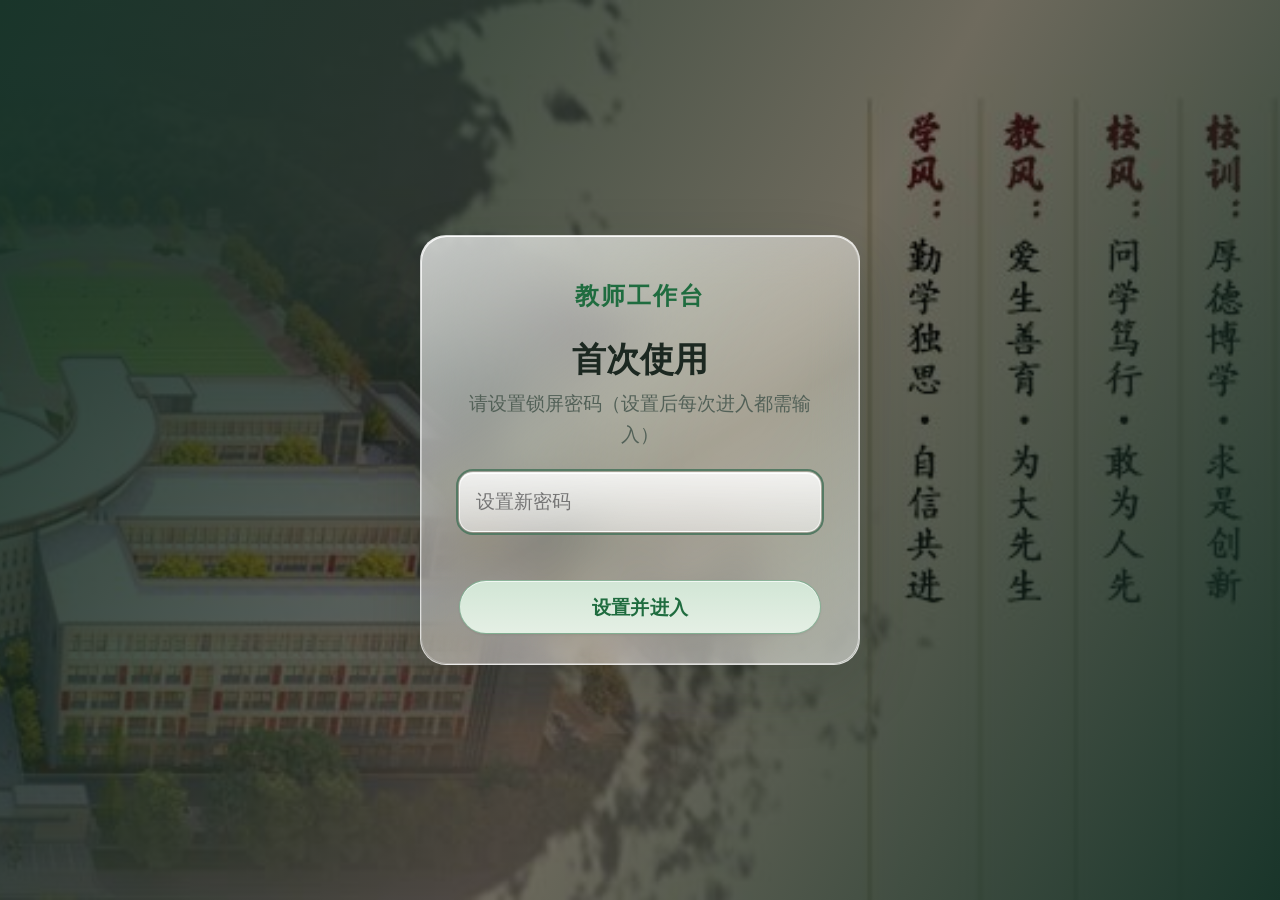
==== commit 5255dff2: "教师工作台 v1.2.0821：同步桌面最新版（含 _import_sources 导入源、新增记录模块、界面优化） - 同步 app 代码（server.js/www 样式与脚本） - 新增 _im" ====
--- a/app/www/index.html
+++ b/app/www/index.html
@@ -14,6 +14,8 @@
   <link rel="stylesheet" href="css/editable.css" />
   <link rel="stylesheet" href="css/premium-minimal.css" />
   <link rel="stylesheet" href="css/v3-refactor.css" />
+  <link rel="stylesheet" href="css/apple-cards.css" />
+  <link rel="stylesheet" href="css/sidebar-fix.css" />
   <link rel="stylesheet" href="css/print.css" media="print" />
 </head>
 <body>
--- a/app/www/css/tokens.css
+++ b/app/www/css/tokens.css
@@ -1,16 +1,25 @@
 :root {
-  --brand-900:#17291F; --brand-700:#1D6B4A; --brand-500:#3FA774; --brand-050:#E4F0E6;
-  --canvas:#EEF2E9; --surface:#F9FAF4; --table-head:#EDF2EB; --chrome:#DDE5DC; --border:#C9D4CA; --border-strong:#98A89B;
-  --ink:#17221B; --ink-2:#4B5C50; --ink-3:#7C8B80; --ok:#2E8B57; --warn:#A46D29;
-  --danger:#B4463D; --info:#35756B; --focus:#3FA774; --ok-soft:rgba(46,139,87,.10); --warn-soft:rgba(164,109,41,.10); --danger-soft:rgba(180,70,61,.10); --info-soft:rgba(53,117,107,.10); --ink-soft:rgba(23,34,27,.08);
-  --graphite:#17211D; --graphite-2:#25332C; --neon:#79F0A7; --sage:#DDE8D9; --ink-inverse:#F2F6ED;
+  --brand-900:#142A1C; --brand-700:#1E6B3E; --brand-500:#3E9E62; --brand-050:#E2F0E4;
+  --canvas:#EDF1E8; --surface:#F9FAF4; --table-head:#EBF1EA; --chrome:#DCE5DA; --border:#C8D4C8; --border-strong:#96A896;
+  --ink:#16211A; --ink-2:#4A5C4E; --ink-3:#7B8B7E; --ok:#2E8B4E; --warn:#A46D29;
+  --danger:#B4463D; --info:#35756B; --focus:#3E9E62; --ok-soft:rgba(46,139,78,.10); --warn-soft:rgba(164,109,41,.10); --danger-soft:rgba(180,70,61,.10); --info-soft:rgba(53,117,107,.10); --ink-soft:rgba(22,33,26,.08);
+  --graphite:#16201B; --graphite-2:#24312A; --neon:#79F0A7; --sage:#DCE8D7; --ink-inverse:#F2F6ED;
   /* 语义色（供组件引用，随主题切换） */
-  --brand-soft:rgba(120,151,131,.08); --brand-soft-strong:rgba(120,151,131,.14); --brand-soft-hover:rgba(120,151,131,.26);
+  --brand-soft:rgba(62,130,88,.08); --brand-soft-strong:rgba(62,130,88,.14); --brand-soft-hover:rgba(62,130,88,.26);
   --brand-line:rgba(56,95,75,.28); --brand-line-strong:rgba(56,95,75,.4); --brand-line-soft:rgba(56,95,75,.14);
   --hero-tint-a:rgba(25,53,42,.94); --hero-tint-b:rgba(25,53,42,.66); --hero-tint-c:rgba(25,53,42,.06);
-  --font-body:"Songti SC","STSong","SimSun","Noto Serif SC","宋体",serif; --font-display:"Songti SC","STSong","SimSun","Noto Serif SC","宋体",serif; --font-mono:"Songti SC","STSong","SimSun","Noto Serif SC","宋体",serif;
+  --font-body:"Microsoft YaHei","PingFang SC","Hiragino Sans GB","Noto Sans SC","微软雅黑","Songti SC",sans-serif; --font-display:"Microsoft YaHei","PingFang SC","Hiragino Sans GB","Noto Sans SC","微软雅黑","Songti SC",sans-serif; --font-mono:"Microsoft YaHei","PingFang SC","Hiragino Sans GB","Noto Sans SC","微软雅黑",Consolas,monospace;
   --hero-image:linear-gradient(135deg,#24382d,#101914);
-  --radius:3px; --shadow-pop:0 2px 10px rgba(23,41,31,.16); --shadow-modal:0 12px 32px rgba(23,41,31,.28);
+  --radius:3px; --radius-lg:18px; --radius-md:14px; --radius-sm:10px; --radius-pill:999px;
+  --shadow-pop:0 2px 10px rgba(23,41,31,.16); --shadow-modal:0 12px 32px rgba(23,41,31,.28);
+  --shadow-card:0 1px 2px rgba(23,41,31,.05), 0 8px 24px rgba(23,41,31,.07);
+  --shadow-card-hover:0 2px 4px rgba(23,41,31,.06), 0 14px 34px rgba(23,41,31,.12);
+  --card-gap:16px;
+  /* Liquid Glass（液态玻璃）变量 */
+  --glass-blur:18px; --glass-sat:180%;
+  --glass-border:linear-gradient(135deg, rgba(255,255,255,.85), rgba(255,255,255,.18) 40%, rgba(255,255,255,.55));
+  --glass-highlight:inset 0 1px 0 rgba(255,255,255,.55);
+  --glass-shadow:0 1px 1px rgba(23,41,31,.04), 0 10px 30px rgba(23,41,31,.10), inset 0 0 0 .5px rgba(255,255,255,.25);
 }
 
 /* ============ 配色2（烟洲中学校徽：暗红 #7A222E + 纯白） ============
--- a/app/www/css/v3-refactor.css
+++ b/app/www/css/v3-refactor.css
@@ -76,6 +76,59 @@
 .dorm-members { display: flex; flex-wrap: wrap; gap: 6px; }
 .dorm-members i { font-style: normal; font-size: 19px; padding: 2px 10px; background: var(--brand-soft-strong); border-radius: 99px; color: var(--brand-700); }
 .dorm-score { font-size: 19px; color: var(--ink-2); }
+/* 宿舍按性别着色：男生宿舍浅蓝、女生宿舍浅粉 */
+.dorm-block.dorm-male { background: #e3effb; border-color: #bcd7f0; }
+.dorm-block.dorm-male:hover { border-color: #8db8e6; }
+.dorm-block.dorm-male .dorm-room { color: #1d5f9e; }
+.dorm-block.dorm-male .dorm-members i { background: #d2e6fa; color: #2a6cb5; }
+.dorm-block.dorm-female { background: #fde9ef; border-color: #f4c5d4; }
+.dorm-block.dorm-female:hover { border-color: #e89ab5; }
+.dorm-block.dorm-female .dorm-room { color: #b04a6e; }
+.dorm-block.dorm-female .dorm-members i { background: #fad9e4; color: #c25a80; }
+
+/* ---- 2.5 座位表（4 大组横向排布 × 每组 7 排 × 2 列同桌） ---- */
+.seat-board { display: flex; flex-wrap: wrap; justify-content: center; align-items: flex-start; gap: 10px 28px; padding: 10px; background: var(--surface); border: 1px solid var(--border); border-radius: 14px; overflow-x: auto; }
+.seat-stage { flex-basis: 100%; text-align: center; font-family: var(--font-display); font-size: 22px; font-weight: 700; color: var(--ink-3); letter-spacing: .5em; padding: 8px 0 2px; }
+.seat-group { display: flex; flex-direction: column; gap: 4px; }
+.seat-group-label { font-size: 16px; font-weight: 700; color: var(--ink-2); text-align: center; padding: 2px 0; }
+.seat-row { display: flex; justify-content: center; gap: 8px; }
+.seat { position: relative; display: flex; align-items: center; justify-content: center; min-width: 108px; height: 44px; padding: 0 14px; border: 1px solid var(--border); border-radius: 8px; background: var(--surface); cursor: grab; user-select: none; transition: border-color .12s, box-shadow .12s, transform .12s, background .12s; }
+.seat:hover { border-color: var(--brand-500); box-shadow: var(--shadow-pop); }
+.seat:active { cursor: grabbing; }
+.seat .seat-name { font-size: 19px; color: var(--ink-1); }
+.seat .seat-gender { position: absolute; top: 3px; right: 6px; font-size: 12px; color: var(--ink-3); }
+.seat-empty { background: var(--brand-050); border-style: dashed; cursor: default; }
+.seat-empty::after { content: '空'; font-size: 15px; color: var(--ink-3); }
+.seat-empty:hover { border-color: var(--border); box-shadow: none; }
+.seat.selected { outline: 2px solid var(--brand-600); outline-offset: 1px; transform: scale(1.04); }
+.seat.dragging { opacity: .45; transform: scale(.96); }
+.seat.drop-target { border-color: var(--brand-600); box-shadow: 0 0 0 3px var(--brand-soft-strong); transform: scale(1.05); }
+.seat.seat-male { background: #e3effb; border-color: #bcd7f0; }
+.seat.seat-male .seat-name { color: #1d5f9e; }
+.seat.seat-female { background: #fde9ef; border-color: #f4c5d4; }
+.seat.seat-female .seat-name { color: #b04a6e; }
+@media print {
+  .seat-board { border: none; }
+  .seat { break-inside: avoid; }
+}
+
+/* ---- 2.6 值日表卡片式展示（每周 / 单周 / 双周） ---- */
+.clean-group { margin-bottom: 18px; }
+.clean-group-title { font-size: 19px; font-weight: 700; color: var(--brand-900); margin-bottom: 10px; display: flex; align-items: baseline; gap: 8px; }
+.clean-group-title small { font-weight: 400; color: var(--ink-3); font-size: 15px; }
+.clean-card-grid { display: grid; grid-template-columns: repeat(auto-fill, minmax(260px, 1fr)); gap: 12px; }
+.clean-card { border: 1px solid var(--border); border-radius: 12px; background: var(--surface); padding: 14px 16px; display: flex; flex-direction: column; gap: 8px; transition: border-color .15s, box-shadow .15s; }
+.clean-card:hover { border-color: var(--brand-500); box-shadow: var(--shadow-pop); }
+.clean-card.today { border-color: var(--brand-600); box-shadow: 0 0 0 2px var(--brand-soft-strong); }
+.clean-card-head { display: flex; align-items: center; gap: 8px; }
+.clean-card-week { font-family: var(--font-display); font-size: 22px; font-weight: 700; color: var(--brand-900); }
+.clean-card-task { font-size: 19px; color: var(--ink-2); }
+.clean-card-members { display: flex; flex-wrap: wrap; gap: 6px; }
+.clean-card-members i { font-style: normal; font-size: 18px; padding: 2px 10px; background: var(--brand-soft-strong); border-radius: 99px; color: var(--brand-700); }
+/* 值日成员按性别着色：男生浅蓝、女生浅粉（与座位表一致） */
+.clean-card-members i.clean-male { background: #d2e6fa; color: #2a6cb5; }
+.clean-card-members i.clean-female { background: #fad9e4; color: #c25a80; }
+.clean-card-actions { display: flex; gap: 8px; margin-top: 2px; }
 
 /* ---- 3. 作业与自习：周视图日历 ---- */
 .hw-week { display: grid; grid-template-columns: repeat(7, 1fr); gap: 8px; }
--- a/app/www/css/apple-cards.css
+++ b/app/www/css/apple-cards.css
@@ -0,0 +1,436 @@
+/* ============================================================
+ * Apple Liquid Glass 风格覆盖层（卡片化 UI）v3
+ * 参考：kevinbism/liquid-glass-effect、olii-dev/liquid-glass 的纯 CSS 复刻配方
+ * 核心：backdrop-filter 模糊+饱和 / 半透明白玻璃渐变 / 渐变描边 / 顶部高光
+ * 只覆盖视觉，不改任何 HTML/JS 结构；可在 index.html 移除本文件整体回退。
+ * ============================================================ */
+
+/* ---------- 背景与整体 ---------- */
+.main-content { padding: 24px 26px 44px; background:
+  radial-gradient(1100px 460px at 88% -12%, rgba(63,167,116,.10), transparent 62%),
+  radial-gradient(900px 420px at -12% 18%, rgba(53,117,107,.08), transparent 58%),
+  radial-gradient(700px 380px at 55% 110%, rgba(63,167,116,.06), transparent 60%),
+  var(--canvas); }
+[data-theme="dark"] .main-content { background:
+  radial-gradient(1100px 460px at 88% -12%, rgba(79,191,133,.09), transparent 62%),
+  radial-gradient(900px 420px at -12% 18%, rgba(95,168,160,.07), transparent 58%),
+  radial-gradient(700px 380px at 55% 110%, rgba(79,191,133,.05), transparent 60%),
+  var(--canvas); }
+
+/* ============ Liquid Glass 卡片核心 ============
+ * 玻璃卡片 = 半透明白渐变 + 背景模糊 + 渐变描边 + 顶部高光
+ * 用 ::before 做渐变描边（border-image 无法圆角），主元素背景裁剪到 padding-box */
+.section, .stat-card, .clean-card, .dorm-block, .seat-board, .modal, .lock-panel {
+  position: relative;
+  background: linear-gradient(145deg, rgba(255,255,255,.62), rgba(255,255,255,.28) 55%, rgba(255,255,255,.45));
+  background-clip: padding-box;
+  -webkit-backdrop-filter: blur(var(--glass-blur)) saturate(var(--glass-sat));
+  backdrop-filter: blur(var(--glass-blur)) saturate(var(--glass-sat));
+  border: 1px solid transparent;
+  box-shadow: var(--glass-highlight), var(--glass-shadow);
+}
+.section::before, .stat-card::before, .clean-card::before, .dorm-block::before,
+.seat-board::before, .modal::before, .lock-panel::before {
+  content: "";
+  position: absolute;
+  inset: 0;
+  border-radius: inherit;
+  padding: 1px;
+  background: var(--glass-border);
+  -webkit-mask: linear-gradient(#fff 0 0) content-box, linear-gradient(#fff 0 0);
+  -webkit-mask-composite: xor;
+  mask: linear-gradient(#fff 0 0) content-box, linear-gradient(#fff 0 0);
+  mask-composite: exclude;
+  pointer-events: none;
+  z-index: 0;
+}
+.section > *, .stat-card > *, .clean-card > *, .dorm-block > *,
+.seat-board > *, .modal > *, .lock-panel > * { position: relative; z-index: 1; }
+
+/* 深色主题下玻璃背景加深 */
+[data-theme="dark"] .section, [data-theme="dark"] .stat-card,
+[data-theme="dark"] .clean-card, [data-theme="dark"] .dorm-block,
+[data-theme="dark"] .seat-board, [data-theme="dark"] .modal,
+[data-theme="dark"] .lock-panel {
+  background: linear-gradient(145deg, rgba(30,40,46,.72), rgba(20,28,34,.55) 55%, rgba(30,40,46,.65));
+}
+
+/* ---------- 页面头部 ---------- */
+.page-head { border-bottom: 0; padding: 6px 8px 20px; margin-bottom: 8px; }
+.breadcrumbs { font-size: 12px; color: var(--ink-3); margin-bottom: 7px; letter-spacing: .04em; }
+.page-head h1 {
+  font-size: 28px !important;
+  font-weight: 700 !important;
+  line-height: 1.3 !important;
+  letter-spacing: .01em !important;
+  max-width: none !important;
+  margin: 0 0 4px !important;
+  color: var(--brand-900) !important;
+}
+.page-head .muted { font-size: 14px; }
+
+/* ---------- Section 玻璃卡片 ---------- */
+.section {
+  border-radius: var(--radius-lg);
+  margin: 0 0 var(--card-gap) 0 !important;
+  overflow: hidden;
+  transition: transform .18s ease;
+}
+.section:hover { transform: translateY(-1px); }
+.section > .section-title {
+  min-height: 58px;
+  padding: 0 22px;
+  background: linear-gradient(90deg, color-mix(in srgb, var(--brand-500) 9%, transparent), transparent 70%);
+  border-bottom: 1px solid color-mix(in srgb, var(--border) 45%, transparent);
+  color: var(--brand-900);
+  font-weight: 700;
+  font-size: 17px;
+  letter-spacing: .01em;
+  align-items: center;
+  justify-content: space-between;
+}
+.section > .section-title small { color: var(--ink-3); font-weight: 400; font-size: 13px; }
+.section > .section-body { padding: 10px 22px 22px; }
+.section > .section-body > .section-title { margin: 16px 0 12px; }
+
+/* 班会/德育等深色面板 */
+.activity-panel {
+  border-radius: var(--radius-lg);
+  overflow: hidden;
+  border: 1px solid rgba(121,240,167,.28) !important;
+  background: var(--graphite) !important;
+  box-shadow: var(--glass-shadow);
+}
+.activity-panel > .section-title { background: rgba(255,255,255,.05); color: var(--ink-inverse); }
+
+/* ---------- 统计卡（小组件式网格卡） ---------- */
+.main-content .stat-card, .main-content > .grid-4 > .stat-card,
+.grid-3 > .stat-card, .grid-2 .stat-card, .grid-4 > .stat-card, .grid-5 > .stat-card {
+  border-radius: var(--radius-md);
+  padding: 20px 22px;
+  min-height: 148px;
+  display: flex;
+  flex-direction: column;
+  justify-content: center;
+  transition: transform .16s ease;
+}
+.main-content .stat-card:hover, .main-content > .grid-4 > .stat-card:hover {
+  transform: translateY(-2px);
+}
+.stat-label { color: var(--ink-3); font-size: 13px; letter-spacing: .03em; margin-bottom: 6px; }
+.stat-value { color: var(--brand-900); font-size: 30px; font-weight: 700; line-height: 1.2; }
+.stat-sub { color: var(--ink-3); font-size: 13px; margin-top: 6px; }
+.grid-2 > .section, .grid-3 > .section, .grid-4 > .section, .grid-5 > .section { margin-bottom: 0; }
+
+/* ---------- 按钮：液态玻璃胶囊 + 精致描边 ---------- */
+.button {
+  border-radius: var(--radius-pill);
+  height: 38px;
+  padding: 0 18px;
+  font-weight: 600;
+  font-size: 14px;
+  position: relative;
+  border: 1px solid color-mix(in srgb, var(--brand-700) 45%, transparent);
+  background: linear-gradient(180deg, color-mix(in srgb, var(--brand-500) 22%, var(--surface)), color-mix(in srgb, var(--brand-500) 12%, var(--surface)));
+  color: var(--brand-700);
+  box-shadow: inset 0 1px 0 rgba(255,255,255,.7), 0 1px 2px rgba(23,41,31,.08);
+  transition: box-shadow .15s ease, transform .1s ease, background .15s ease;
+}
+.button:hover {
+  transform: translateY(-1px);
+  box-shadow: inset 0 1px 0 rgba(255,255,255,.8), 0 4px 14px rgba(23,41,31,.12);
+}
+.button:active { transform: translateY(0); box-shadow: inset 0 1px 2px rgba(23,41,31,.12); }
+.button.secondary {
+  background: linear-gradient(180deg, rgba(255,255,255,.72), rgba(255,255,255,.38));
+  color: var(--brand-700);
+  -webkit-backdrop-filter: blur(10px) saturate(160%);
+  backdrop-filter: blur(10px) saturate(160%);
+  border: 1px solid rgba(255,255,255,.65);
+  box-shadow: inset 0 1px 0 rgba(255,255,255,.85), 0 1px 3px rgba(23,41,31,.08);
+}
+.button.secondary:hover { box-shadow: inset 0 1px 0 rgba(255,255,255,.95), 0 4px 14px rgba(23,41,31,.12); }
+.button.danger { border-color: color-mix(in srgb, var(--danger) 55%, transparent); color: var(--danger); background: linear-gradient(180deg, color-mix(in srgb, var(--danger) 12%, var(--surface)), color-mix(in srgb, var(--danger) 6%, var(--surface))); }
+.button.text { border-radius: var(--radius-sm); height: 30px; padding: 0 8px; border-color: transparent; background: transparent; box-shadow: none; }
+.button.text:hover { background: var(--brand-soft); box-shadow: none; }
+.button:disabled { cursor: not-allowed; background: var(--chrome); color: var(--ink-3); border-color: var(--border); box-shadow: none; }
+
+/* ---------- 输入控件：玻璃质感 + 精致描边 ---------- */
+.field input, .field select, .field textarea,
+.toolbar input, .toolbar select,
+#examSelect, #scoreStudentSelect, #passLineInput {
+  border-radius: var(--radius-sm);
+  border: 1px solid color-mix(in srgb, var(--border-strong) 65%, transparent);
+  background: linear-gradient(180deg, rgba(255,255,255,.75), rgba(255,255,255,.45));
+  padding: 9px 14px;
+  font-size: 15px;
+  min-height: 40px;
+  box-shadow: inset 0 1px 0 rgba(255,255,255,.8), 0 1px 2px rgba(23,41,31,.04);
+  transition: border-color .15s ease, box-shadow .15s ease;
+}
+.field textarea { min-height: 96px; }
+.field input:focus, .field select:focus, .field textarea:focus,
+.toolbar input:focus, .toolbar select:focus {
+  outline: 0;
+  border-color: var(--brand-500);
+  box-shadow: inset 0 1px 0 rgba(255,255,255,.85), 0 0 0 3px color-mix(in srgb, var(--brand-500) 22%, transparent);
+}
+[data-theme="dark"] .field input, [data-theme="dark"] .field select, [data-theme="dark"] .field textarea,
+[data-theme="dark"] .toolbar input, [data-theme="dark"] .toolbar select {
+  background: linear-gradient(180deg, rgba(40,52,60,.85), rgba(28,38,45,.7));
+  border-color: color-mix(in srgb, var(--border-strong) 55%, transparent);
+  box-shadow: inset 0 1px 0 rgba(255,255,255,.08);
+}
+
+/* ---------- 表格：表头分层 + 可见行分隔 ---------- */
+.data-table-wrap { border-radius: var(--radius-md); overflow: hidden; }
+.data-table th {
+  border-bottom: 0;
+  font-size: 13px;
+  letter-spacing: .02em;
+  background: color-mix(in srgb, var(--table-head) 82%, var(--surface)) !important;
+  padding: 13px 16px !important;
+  min-height: 46px;
+  color: var(--ink-2);
+}
+.data-table th:first-child, .data-table th:last-child { background: color-mix(in srgb, var(--table-head) 82%, var(--surface)) !important; position: static !important; }
+.data-table td:first-child { background: transparent !important; position: static !important; }
+.data-table td {
+  border-bottom: 1px solid color-mix(in srgb, var(--border) 55%, transparent);
+  padding: 13px 16px !important;
+  min-height: 48px;
+  font-size: 15px;
+}
+.data-table tbody tr:last-child td { border-bottom: 0; }
+.data-table tbody tr:hover { background: color-mix(in srgb, var(--brand-500) 7%, transparent); }
+
+/* ---------- 弹窗 ---------- */
+.modal { border-radius: 22px; overflow: hidden; }
+.modal-head {
+  padding: 20px 24px 14px;
+  font-weight: 700;
+  border-bottom: 1px solid color-mix(in srgb, var(--border) 50%, transparent);
+  font-size: 18px;
+  background: linear-gradient(90deg, color-mix(in srgb, var(--brand-500) 8%, transparent), transparent 70%);
+}
+.modal-body { padding: 20px 24px; }
+.modal-foot { padding: 14px 24px 20px; border-top: 1px solid color-mix(in srgb, var(--border) 50%, transparent); gap: 10px; }
+.import-dialog { background: transparent; }
+.import-preview { border-radius: var(--radius-sm); background: var(--brand-soft); padding: 12px 14px; }
+.form-grid { gap: 16px; }
+.field label { font-size: 14px; margin-bottom: 6px; }
+
+/* ---------- 侧栏：玻璃导航 ---------- */
+.sidebar { padding: 16px 14px; border-right: 0; background: transparent; }
+.sidebar-group-title { padding: 12px 10px 8px; font-size: 12px; color: var(--ink-3); letter-spacing: .06em; }
+.sidebar-item {
+  border-radius: var(--radius-md);
+  margin: 3px 0;
+  padding: 12px 14px;
+  font-size: 15px;
+  background: transparent;
+  transition: background .15s ease, transform .12s ease;
+}
+.sidebar-item:hover { background: color-mix(in srgb, var(--brand-500) 9%, transparent); }
+.sidebar-item.active {
+  background: linear-gradient(145deg, rgba(255,255,255,.7), rgba(255,255,255,.4));
+  -webkit-backdrop-filter: blur(14px) saturate(170%);
+  backdrop-filter: blur(14px) saturate(170%);
+  border: 1px solid rgba(255,255,255,.7);
+  box-shadow: inset 0 1px 0 rgba(255,255,255,.85), 0 4px 16px rgba(23,41,31,.10);
+  color: var(--brand-700);
+  font-weight: 600;
+}
+.sidebar-divider { margin: 10px 6px; border-color: var(--border); }
+.sidebar-icon { border-radius: var(--radius-sm); border: 0; width: 24px; height: 24px; }
+
+/* ---------- 首页小组件 ---------- */
+.campus-hero, .resource-deck, .resource-canvas-section { border-radius: var(--radius-lg); }
+.campus-visual { border-radius: var(--radius-lg); }
+
+/* ---------- 快捷列表 ---------- */
+.mini-list li { border-radius: var(--radius-sm); padding: 10px 14px; margin-bottom: 5px; font-size: 15px; }
+.mini-list li:hover { background: color-mix(in srgb, var(--brand-500) 8%, transparent); }
+
+/* ---------- 卡片类小组件 ---------- */
+.clean-card { border-radius: var(--radius-md); padding: 16px 18px; }
+.clean-card:hover { transform: translateY(-1px); }
+.clean-card-head { gap: 8px; }
+.clean-card-week { font-size: 24px; }
+.clean-card-task { font-size: 15px; margin: 4px 0; }
+.clean-card-members i { font-size: 14px; padding: 4px 12px; border-radius: var(--radius-pill); }
+.dorm-block { border-radius: var(--radius-md); padding: 20px 18px; }
+.dorm-block:hover { transform: translateY(-1px); }
+.dorm-room { font-size: 26px; }
+.seat-board { border-radius: var(--radius-lg); padding: 14px 16px; }
+.seat { border-radius: var(--radius-sm); min-width: 112px; height: 50px; font-size: 16px; }
+.seat .seat-name { font-size: 16px; }
+.seat.selected { box-shadow: 0 0 0 3px color-mix(in srgb, var(--brand-500) 30%, transparent); }
+.seat-stage { font-size: 24px; padding: 10px 0 4px; }
+
+/* ---------- 状态徽标：柔和胶囊 ---------- */
+.status-badge {
+  border-radius: var(--radius-pill);
+  padding: 3px 12px;
+  font-size: 13px;
+  border: 1px solid transparent;
+  box-shadow: inset 0 1px 0 rgba(255,255,255,.4);
+}
+.status-badge.ok { background: var(--ok-soft); color: var(--ok); border-color: color-mix(in srgb, var(--ok) 25%, transparent); }
+.status-badge.warn { background: var(--warn-soft); color: var(--warn); border-color: color-mix(in srgb, var(--warn) 25%, transparent); }
+.status-badge.danger { background: var(--danger-soft); color: var(--danger); border-color: color-mix(in srgb, var(--danger) 25%, transparent); }
+.status-badge.info { background: var(--info-soft); color: var(--info); border-color: color-mix(in srgb, var(--info) 25%, transparent); }
+
+/* ---------- 拖拽交互（首页板块排序 / 日历改期） ---------- */
+.dash-grip {
+  display: inline-flex; align-items: center; justify-content: center;
+  width: 26px; height: 26px; margin-left: 8px;
+  border-radius: 8px; cursor: grab; user-select: none;
+  color: var(--ink-3); font-size: 15px; line-height: 1;
+  transition: background .15s ease, color .15s ease, transform .15s ease;
+}
+.dash-grip:hover { background: rgba(120,120,140,.12); color: var(--brand-600); }
+.dash-grip:active { cursor: grabbing; transform: scale(.92); }
+.dash-grip.dragging { opacity: .4; }
+.dash-sortable.dragging { opacity: .45; }
+.dash-sortable.drop-before { box-shadow: 0 -3px 0 0 var(--brand-500); }
+.dash-sortable.drop-after { box-shadow: 0 3px 0 0 var(--brand-500); }
+.cal-event { cursor: grab; }
+.cal-event:active { cursor: grabbing; }
+.cal-event.dragging { opacity: .45; }
+.cal-cell.drop-target { outline: 2px dashed var(--brand-500); outline-offset: -2px; background: var(--brand-soft); }
+
+/* ---------- 通知/锁屏 ---------- */
+.lock-panel {
+  border-radius: 26px;
+  background: linear-gradient(150deg, rgba(255,255,255,.72), rgba(255,255,255,.38) 55%, rgba(255,255,255,.52));
+  -webkit-backdrop-filter: blur(22px) saturate(180%);
+  backdrop-filter: blur(22px) saturate(180%);
+  border: 1px solid rgba(255,255,255,.6);
+  box-shadow: inset 0 1px 0 rgba(255,255,255,.85), 0 24px 60px rgba(23,41,31,.22);
+}
+.lock-button {
+  min-height: 42px;
+  padding: 9px 16px;
+  font-size: 17px;
+  border-radius: var(--radius-pill);
+  line-height: 1.3;
+  box-sizing: border-box;
+  background: linear-gradient(180deg, rgba(255,255,255,.3), rgba(255,255,255,.12));
+  -webkit-backdrop-filter: blur(10px);
+  backdrop-filter: blur(10px);
+  border: 1px solid rgba(255,255,255,.4);
+  box-shadow: inset 0 1px 0 rgba(255,255,255,.35);
+  color: #fff;
+}
+.lock-panel .button {
+  height: 54px;
+  min-height: 54px;
+  font-size: 19px;
+  padding: 0 20px;
+  line-height: 1;
+}
+.lock-panel input[type="password"] {
+  min-height: 52px;
+  font-size: 19px;
+  padding: 13px 16px;
+  border-radius: var(--radius-md);
+  border: 1px solid rgba(255,255,255,.7);
+  background: linear-gradient(180deg, rgba(255,255,255,.85), rgba(255,255,255,.55));
+  box-shadow: inset 0 1px 0 #fff;
+}
+.lock-panel h2 { line-height: 1.25; }
+.lock-logo { font-size: 24px; margin-bottom: 22px; }
+.lock-sub { line-height: 1.6; }
+.toast { border-radius: var(--radius-pill); box-shadow: var(--shadow-pop); }
+
+/* ---------- 空状态/提示 ---------- */
+.empty-state { border-radius: var(--radius-md); padding: 26px 20px; font-size: 15px; }
+.alert { border-radius: var(--radius-sm); padding: 12px 16px; font-size: 14px; }
+.note { font-size: 13px; }
+
+/* ---------- 深色主题适配 ---------- */
+[data-theme="dark"] .sidebar { background: transparent; }
+[data-theme="dark"] .sidebar-item.active { background: linear-gradient(145deg, rgba(40,52,60,.85), rgba(28,38,45,.7)); border-color: rgba(255,255,255,.12); box-shadow: inset 0 1px 0 rgba(255,255,255,.1), 0 4px 16px rgba(0,0,0,.3); }
+[data-theme="dark"] .section > .section-title { background: linear-gradient(90deg, color-mix(in srgb, var(--brand-500) 12%, transparent), transparent 70%); }
+[data-theme="dark"] .button { border-color: color-mix(in srgb, var(--brand-500) 55%, transparent); color: var(--ink-inverse); background: linear-gradient(180deg, color-mix(in srgb, var(--brand-500) 32%, transparent), color-mix(in srgb, var(--brand-500) 18%, transparent)); box-shadow: inset 0 1px 0 rgba(255,255,255,.12); }
+[data-theme="dark"] .button.secondary { background: linear-gradient(180deg, rgba(40,52,60,.8), rgba(28,38,45,.6)); color: var(--ink); border-color: rgba(255,255,255,.14); box-shadow: inset 0 1px 0 rgba(255,255,255,.08); }
+[data-theme="dark"] .lock-panel { background: linear-gradient(150deg, rgba(30,40,46,.85), rgba(20,28,34,.7)); border-color: rgba(255,255,255,.16); }
+
+/* ---------- 小屏适配 ---------- */
+@media(max-width:767px){
+  .main-content { padding: 14px 12px 30px; }
+  .section { border-radius: var(--radius-md); }
+  .section > .section-title { padding: 0 16px; min-height: 52px; }
+  .section > .section-body { padding: 8px 16px 18px; }
+  .stat-card { padding: 16px; min-height: 132px; }
+  .sidebar { background: var(--surface); }
+}
+
+/* ============================================================
+ * v3 修复层：排布错位 / hero 圆角 / 字体粗细 / 统计卡间距
+ * ============================================================ */
+
+/* 1. 中学图片（campus hero）不应有圆角：hero 与 visual 直角满幅 */
+.campus-hero { border-radius: 0 !important; }
+.campus-visual { border-radius: 0 !important; }
+.resource-deck, .resource-canvas-section { border-radius: 0 !important; }
+
+/* 2. 统计卡网格：恢复卡片间距，去掉 premium/editorial 的横线边框与负 margin 错位 */
+.main-content > .grid-4, .main-content > .grid-3, .main-content > .grid-2 {
+  gap: var(--card-gap) !important;
+  border: 0 !important;
+  margin: 0 0 var(--card-gap) 0 !important;
+  padding: 0 !important;
+  width: 100% !important;
+}
+.main-content > .grid-4 > .stat-card,
+.main-content > .grid-3 > .stat-card,
+.main-content > .grid-2 > .stat-card {
+  border-right: 0 !important;
+  border-top: 0 !important;
+  padding: 20px 22px !important;
+}
+.main-content > .grid-4 > .stat-card:first-child { padding-left: 22px !important; }
+.main-content > .grid-4 > .stat-card:last-child { border-right: 0 !important; }
+
+/* 3. 字体：全局加粗（默认 400 → 500），标题更重 */
+body, .app, .main-content, .field, .data-table, .mini-list, .stat-card, .section {
+  font-weight: 500 !important;
+}
+.page-head h1, .section > .section-title, .stat-value, .dorm-room, .clean-card-week, .seat-stage {
+  font-weight: 700 !important;
+}
+.stat-label, .stat-sub, .breadcrumbs, .section > .section-title small, .muted, .note {
+  font-weight: 450 !important;
+}
+/* 深色主题字体保持一致 */
+[data-theme="dark"] body, [data-theme="dark"] .app, [data-theme="dark"] .main-content { font-weight: 500 !important; }
+
+/* 4. 对齐防护：main-content 所有子元素左对齐（压掉 premium-minimal 的 margin:auto 居中） */
+.main-content > * { margin-left: 0 !important; margin-right: 0 !important; }
+.main-content > .page-head, .main-content > .breadcrumbs { margin-left: 0 !important; margin-right: 0 !important; }
+
+/* 4b. 课时管理空格：去掉虚线边框 → 实线框体；title 已由 JS 改为仅班级+日期 */
+.ls-empty { border-style: solid !important; border-color: var(--border-strong) !important; }
+
+/* 4c. 表格框体：1pt 黑色描边（用户要求的所有表格框统一） */
+.data-table-wrap {
+  border: 1pt solid #000 !important;
+  border-radius: var(--radius-md);
+  overflow: hidden;
+}
+[data-theme="dark"] .data-table-wrap { border-color: var(--border-strong) !important; }
+
+/* 5. 表格行高与分隔（错位防护：确保 th/td 对齐） */
+.data-table { border-collapse: separate; border-spacing: 0; width: 100%; }
+.data-table th, .data-table td { white-space: nowrap; }
+
+/* 5. 学生档案等可编辑表格工具栏间距 */
+.editable-toolbar, #mainContent .toolbar { margin-bottom: 12px; }
+
+/* 6. 侧栏宽度与内容对齐（错位防护） */
+.workspace { grid-template-columns: 240px minmax(0, 1fr) 0; }
+.workspace.with-drawer { grid-template-columns: 240px minmax(0, 1fr) 320px; }
+.main-content { min-width: 0; }
+
--- a/app/www/css/sidebar-fix.css
+++ b/app/www/css/sidebar-fix.css
@@ -0,0 +1,117 @@
+/* ============================================================
+ * sidebar-fix.css · 侧边栏固定修复（v1.0820）
+ * 最后加载，解决：滚动页面时侧边栏跟着滚走、换板块要滚回顶部。
+ *
+ * 目标布局：
+ *   - 整个页面正常滚动（footer 状态栏在页面最底部，滚到底才见）
+ *   - 仅侧边栏 position:fixed 钉在屏幕左侧，永不消失
+ *   - 主内容在文档流中，grid 第 2 列（第 1 列 240px 是 sidebar 占位）
+ * ============================================================ */
+
+/* 1. 应用外壳：允许页面自然滚动（不做固定高度/隐藏滚动） */
+.app {
+  min-height: 100vh;
+}
+
+/* 2. 工作区：自然高度，允许被内容撑高（body 滚动） */
+.workspace {
+  min-height: 0;
+  overflow: visible;
+}
+
+/* 3. 侧边栏：fixed 钉在屏幕左侧，永远可见，内容可随滚轮滚动 */
+.sidebar {
+  position: fixed !important;
+  top: 52px !important;
+  bottom: 28px !important;
+  left: 0 !important;
+  width: 240px !important;
+  height: auto !important;
+  max-height: none !important;
+  overflow-y: auto !important;
+  overscroll-behavior: contain !important;
+  z-index: 12 !important;
+  background: var(--surface) !important;
+}
+
+/* 4. 主内容：grid 第 2 列（第 1 列 240px 留给 fixed 侧边栏占位）
+ *    保持文档流内，跟随页面滚动 */
+.workspace .main-content {
+  grid-column: 2 !important;
+  margin-left: 0 !important;
+  margin-right: 0 !important;
+  min-width: 0 !important;
+  width: auto !important;
+  overflow: visible !important;
+}
+
+/* 5. 窄屏折叠为图标栏（grid 第 1 列对应 56px） */
+@media (max-width: 1279px) {
+  .sidebar { width: 56px !important; }
+}
+
+/* 6. 移动端保持抽屉原样 */
+@media (max-width: 767px) {
+  .sidebar {
+    top: 48px !important;
+    bottom: 24px !important;
+    width: 230px !important;
+    transform: translateX(-100%) !important;
+    transition: transform .18s ease !important;
+    z-index: 15 !important;
+  }
+  .sidebar.open { transform: translateX(0) !important; }
+}
+
+/* 7. 隐藏底部状态栏（footer）：不再展示，界面更简洁 */
+.statusbar,
+footer.statusbar {
+  display: none !important;
+}
+/* footer 隐藏后，侧边栏延伸到屏幕最底部 */
+.sidebar {
+  bottom: 0 !important;
+}
+
+/* 8. 侧边栏滚动条隐式化：不显示滚动条，但滚轮/触摸仍可滚动 */
+.sidebar::-webkit-scrollbar {
+  width: 0 !important;
+  height: 0 !important;
+  display: none !important;
+}
+.sidebar {
+  scrollbar-width: none !important;  /* Firefox */
+  -ms-overflow-style: none !important; /* IE/Edge 旧版 */
+}
+
+/* 9. 配色微调：森绿色（就一点点）——覆盖 premium-minimal.css 的 :root 重定义 */
+:root {
+  --brand-900:#152B1D !important;
+  --brand-700:#1F6C3F !important;
+  --brand-500:#3F9F63 !important;
+  --brand-050:#E3F1E5 !important;
+  --brand-soft:rgba(63,140,90,.08) !important;
+  --brand-soft-strong:rgba(63,140,90,.14) !important;
+  --brand-soft-hover:rgba(63,140,90,.26) !important;
+}
+
+/* 10. 快速待办 · 截止日期快捷标签 */
+.quick-due-row {
+  display: flex;
+  flex-wrap: wrap;
+  gap: 6px;
+  max-height: 120px;
+  overflow-y: auto;
+  padding: 4px 2px;
+}
+.quick-due {
+  padding: 4px 10px !important;
+  min-height: 28px !important;
+  font-size: 12px !important;
+  border-radius: 99px !important;
+}
+.quick-due.active {
+  background: var(--brand-700) !important;
+  border-color: var(--brand-700) !important;
+  color: var(--ink-inverse) !important;
+}
--- a/app/www/css/print.css
+++ b/app/www/css/print.css
@@ -1 +1,23 @@
-@media print{.topbar,.sidebar,.statusbar,.head-actions,.toolbar,.detail-drawer{display:none!important}.app,.workspace{display:block}.main-content{padding:0}.section{border-color:#999;break-inside:avoid}.data-table-wrap{max-height:none;overflow:visible}.page-head{margin-bottom:8px}.print-only{display:block!important}}
+/* 通用打印：隐藏工作台框架，只留内容 */
+@media print{.topbar,.sidebar,.statusbar,.head-actions,.toolbar,.detail-drawer,.personal-records-panel{display:none!important}.app,.workspace{display:block}.main-content{padding:0}.section{border-color:#999;break-inside:avoid}.data-table-wrap{max-height:none;overflow:visible}.page-head{margin-bottom:8px}.print-only{display:block!important}}
+
+/* 座位表打印：只打印《座位表》标题 + 讲台 + 按位置分布的人名 */
+@media print{
+  body.seat-print .main-content > *:not(.seat-print-root){display:none!important}
+  body.seat-print .seat-print-root{display:block!important;padding:10mm}
+  body.seat-print .seat-print-root .page-head,
+  body.seat-print .seat-print-root .section > .section-title,
+  body.seat-print .seat-print-root .section > .section-body > .seat-board{display:block!important}
+  body.seat-print .seat-board{overflow:visible!important;border:none!important;background:#fff!important;padding:0!important}
+  body.seat-print .seat-board .seat{min-width:88px!important;height:34px!important;padding:0 8px!important;border:1px solid #666!important;background:#fff!important}
+  body.seat-print .seat-board .seat .seat-name{color:#000!important}
+  body.seat-print .seat-board .seat .seat-gender{display:none!important}
+  body.seat-print .seat-board .seat.seat-male{background:#fff!important;border:1px solid #666!important}
+  body.seat-print .seat-board .seat.seat-male .seat-name{color:#000!important}
+  body.seat-print .seat-board .seat.seat-female{background:#fff!important;border:1px solid #666!important}
+  body.seat-print .seat-board .seat.seat-female .seat-name{color:#000!important}
+  body.seat-print .seat-board .seat-empty{display:none!important}
+  body.seat-print .seat-stage{display:block!important;font-size:20px!important;color:#333!important}
+  body.seat-print .seat-group-label{display:block!important;font-size:15px!important;color:#333!important}
+  body.seat-print .seat-print-title{display:block!important;text-align:center;font-family:var(--font-display);font-size:28px;font-weight:700;letter-spacing:.35em;margin:0 0 8mm;color:#000}
+}
